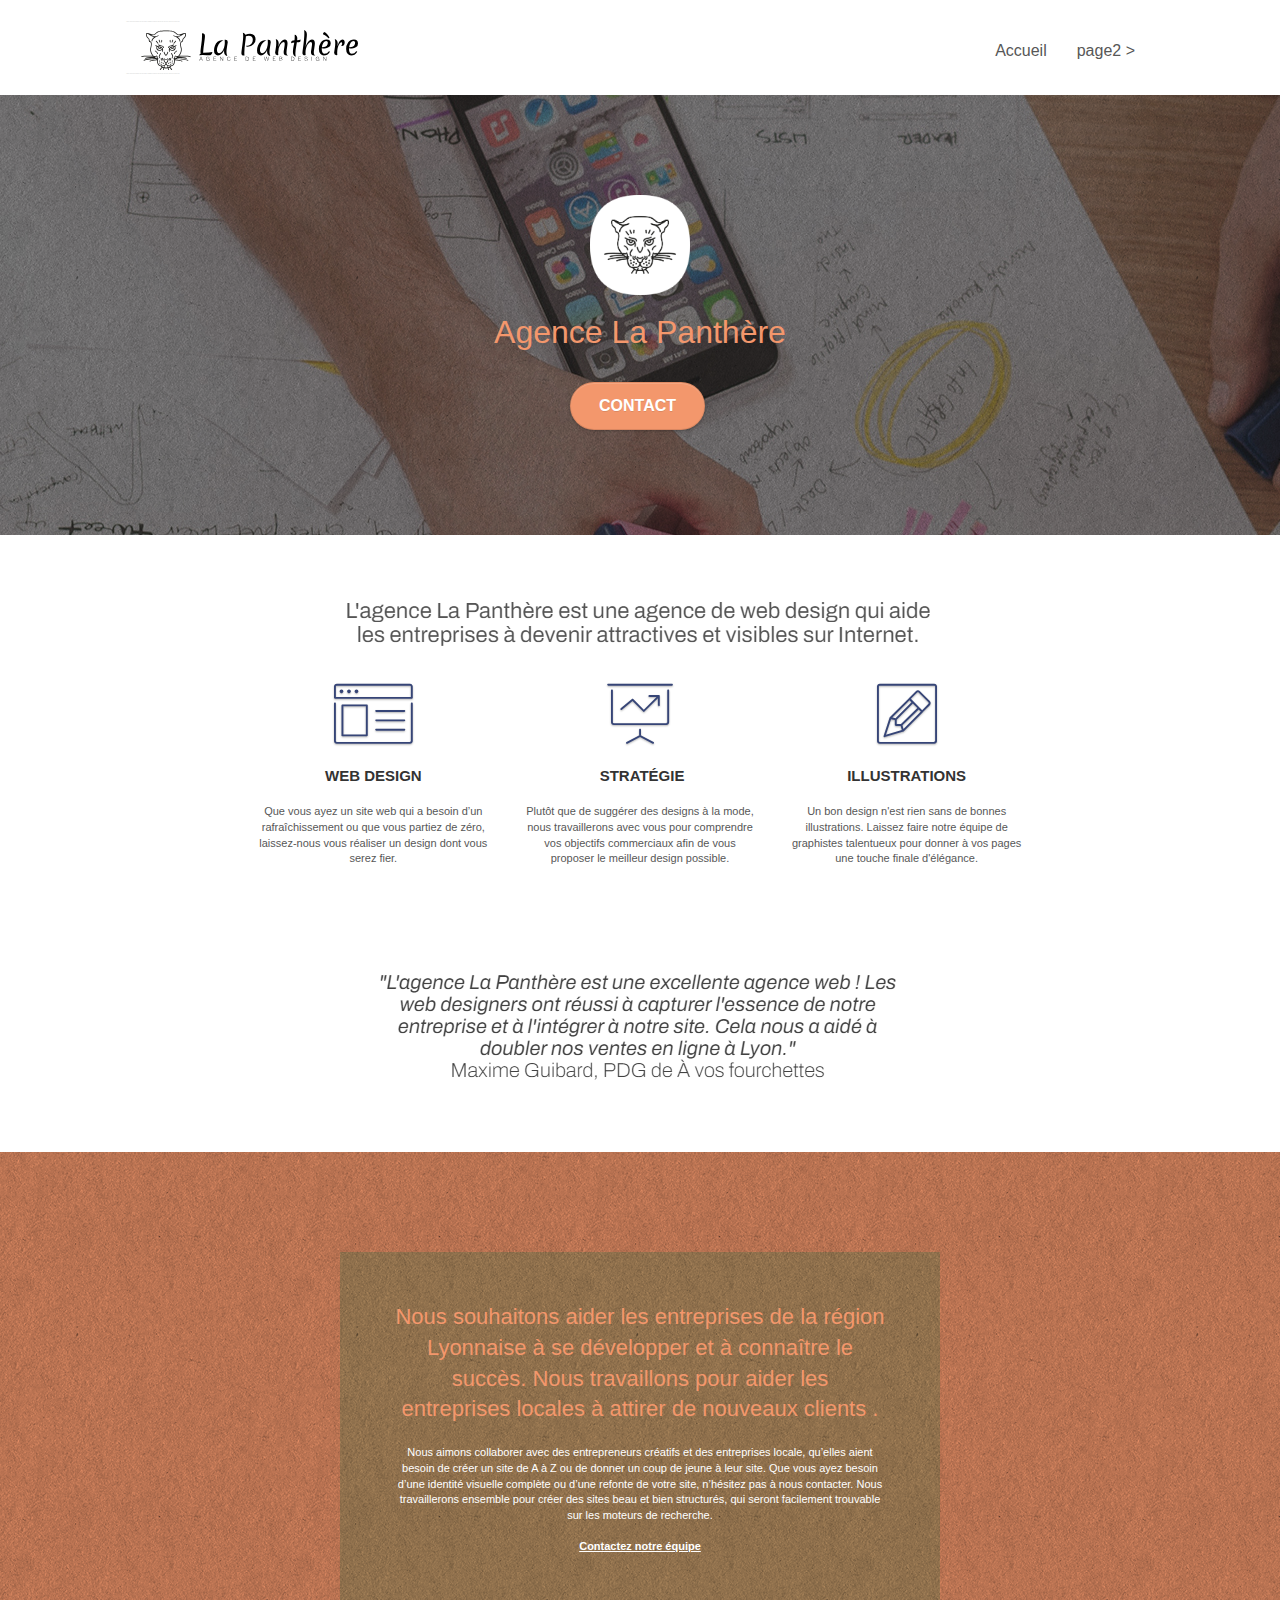
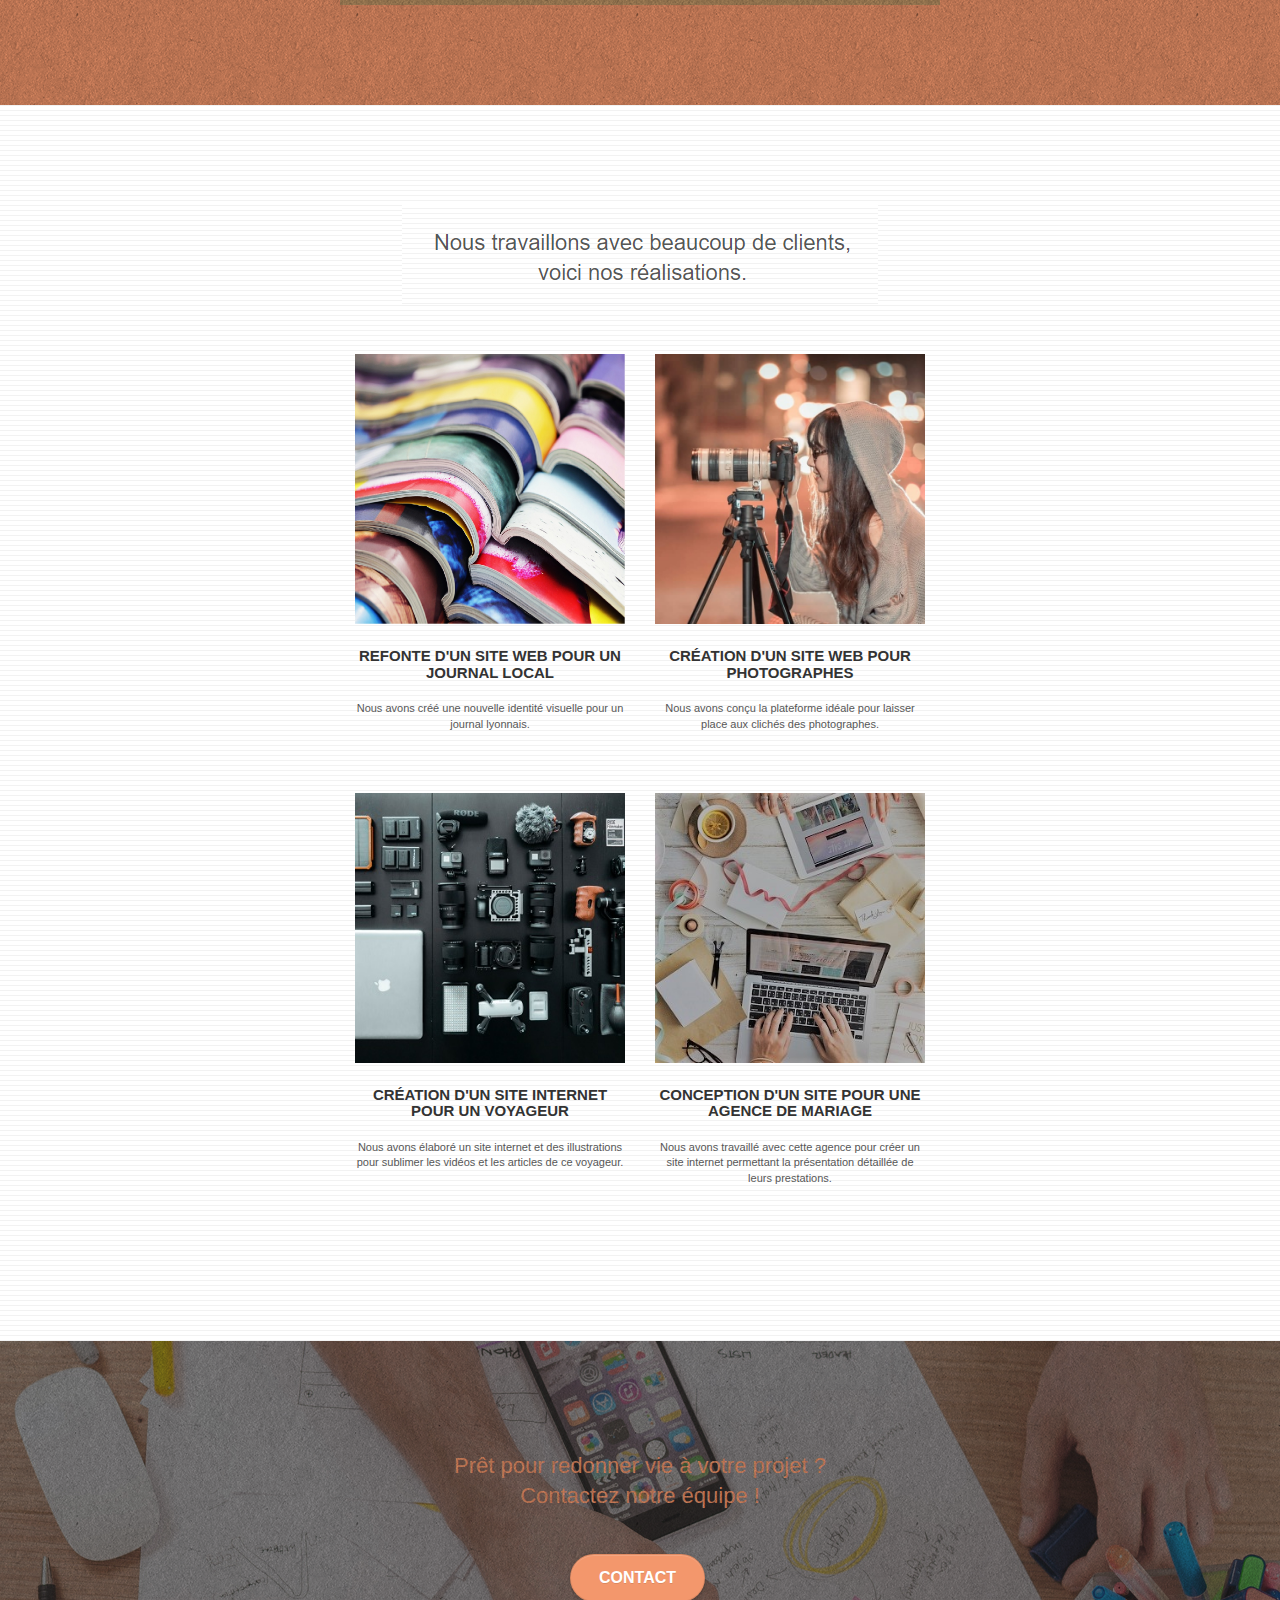
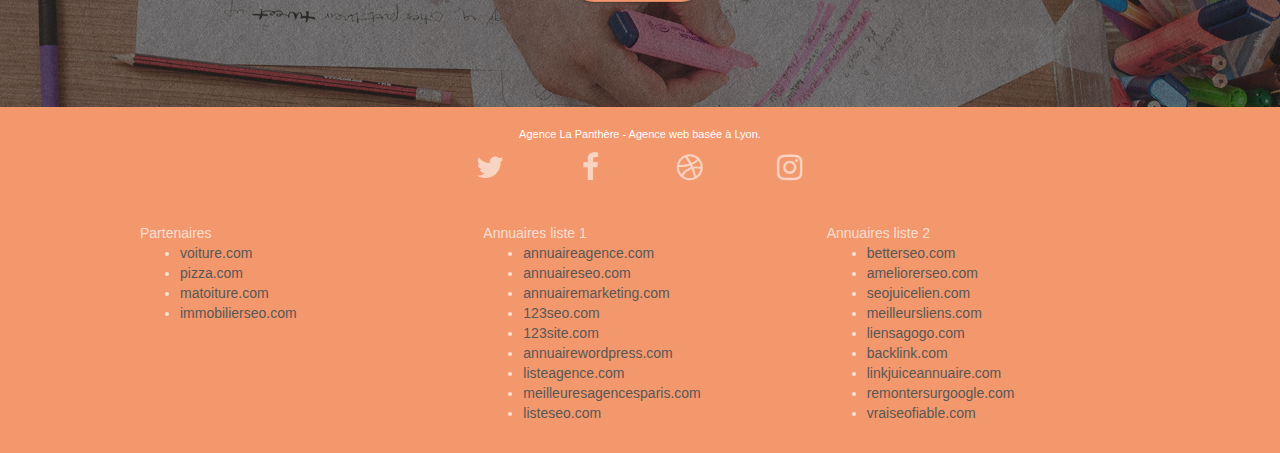
==== index.html @ 9e0aae45 "first commit" ====
<!doctype html>
<html lang="Default">
<head>
    <meta charset="utf-8">
    <meta name="keywords" content="seo, google, site web, site internet, agence design paris, agence design, agence design,agence design,agence design,agence design,agence design,agence design,agence design,agence design">
    <meta name="description" content="">
    <meta name="viewport" content="width=device-width, initial-scale=1.0, viewport-fit=cover">
    <link rel="shortcut icon" type="image/png" href="favicon.jpg">
    
	<link rel="stylesheet" type="text/css" href="./css/bootstrap.css">
	<link rel="stylesheet" type="text/css" href="style.css">
	<link rel="stylesheet" type="text/css" href="./css/font-awesome.css">
	<link rel="stylesheet" type="text/css" href="./css/et-line.css">
	
    
	<script src="./js/jquery-2.1.0.js"></script>
	<script src="./js/bootstrap.js"></script>
	<script src="./js/blocs.js"></script>
	<script src="./js/jquery.touchSwipe.js" defer></script>
	<script src="./js/gmaps.js"></script>

    <title>.</title>

    
<!-- Analytics -->
 
<!-- Analytics END -->
    
</head>
<body>
<!-- Principal conteneur -->
<div class="page-container">
    
<!-- bloc-0 -->
<div class="bloc bgc-white l-bloc " id="bloc-0">
	<div class="container bloc-sm">

		<nav class="navbar row">
			<div class="navbar-header">
				<div class="keywords" style="color:#cccccc;font-size:1px;">Agence web à paris, stratégie web, web design, illustrations, design de site web, site web, web, internet, site internet, site</div>
				<a class="navbar-brand" href="index.html"><img src="img/agence-la-panthere-monochrome.svg" alt="paris web design logo agence web meilleure agence" height="40" /></a>
				<div class="keywords" style="color:#cccccc;font-size:1px;">Agence web à paris, stratégie web, web design, illustrations, design de site web, site web, web, internet, site internet, site</div>
				<button id="nav-toggle" type="button" class="ui-navbar-toggle navbar-toggle" data-toggle="collapse" data-target=".navbar-1">
					<span class="sr-only">Toggle navigation</span><span class="icon-bar"></span><span class="icon-bar"></span><span class="icon-bar"></span>
				</button>
			</div>
			<div class="collapse navbar-collapse navbar-1 special-dropdown-nav">
				<ul class="site-navigation nav navbar-nav">
					<li>
						<a href="index.html">Accueil</a>
					</li>
					<li>
					</li>
					<li>
						<a href="page2.html">page2 &gt;</a>
					</li>
				</ul>
			</div>
		</nav>
	</div>
</div>
<!-- bloc-0 END -->

<!-- bloc-1-presentation -->
<div class="bloc bgc-dark-slate-blue bg-banniere d-bloc bg-t-edge bloc-bg-texture texture-paper b-parallax" id="bloc-1-hero">
	<div class="container bloc-lg">
		<div class="row tight-width-whitespace">
			<div class="col-sm-12">
				<img src="img/logo.png" class="center-block image-resize-mode" width="100" alt="Agence La Panthère, agence web paris, création logo paris" />
				<h1 class="text-center hero-bloc-text tc-white ">
					Agence La Panthère
				</h1>
				<div class="text-center">
					<a href="page2.html" class="btn btn-lg btn-clean btn-rd cta-hero btn-atomic-tangerine" id="cta-hero">Contact</a>
				</div>
			</div>
		</div>
	</div>
</div>
<!-- bloc-1-presentation END -->

<!-- bloc-2-services -->
<div class="bloc bgc-white l-bloc" id="bloc-2-services">
	<div class="container bloc-md">
		<div class="row">
			<div class="col-sm-12 text-center">
				<img alt="agence web, agence web paris, web design paris, stratégie web" src="img/title.png" />
			</div>
		</div>
		<div class="row voffset-lg med-width-whitespace">
			<div class="col-sm-4">
				<div class="text-center">
					<span class="et-icon-browser sm-shadow icon-dark-slate-blue icons icon-lg"></span>
				</div>
				<h3 class="mg-md text-center">
					Web design
				</h3>
				<p class="text-center ">
					Que vous ayez un site web qui a besoin d&rsquo;un rafraîchissement ou que vous partiez de zéro, laissez-nous vous réaliser un design dont vous serez fier.
				</p>
			</div>
			<div class="col-sm-4">
				<div class="text-center">
					<span class="et-icon-presentation sm-shadow icon-dark-slate-blue icons icon-lg"></span>
				</div>
				<h3 class="mg-md text-center">
					&nbsp;Stratégie
				</h3>
				<p class="text-center ">
					Plutôt que de suggérer des designs à la mode, nous travaillerons avec vous pour comprendre vos objectifs commerciaux afin de vous proposer le meilleur design possible.<br>
				</p>
			</div>
			<div class="col-sm-4">
				<div class="text-center">
					<span class="et-icon-edit sm-shadow icon-dark-slate-blue icons icon-lg"></span>
				</div>
				<h3 class="mg-md text-center">
					Illustrations
				</h3>
				<p class="text-center ">
					Un bon design n'est rien sans de bonnes illustrations. Laissez faire notre équipe de graphistes talentueux pour donner à vos pages une touche finale d'élégance.
				</p>
			</div>
		</div>
		<div class="row voffset-lg voffset">
			<div class="col-xs-12 col-md-8 col-md-offset-2 text-center">
				<img alt="agence web, agence web paris, web design paris, stratégie web" src="img/citation.png" />

			</div>
		</div>
	</div>
</div>
<!-- bloc-2-services END -->

<!-- bloc-3-what-i-do -->
<div class="bloc tc-white bgc-atomic-tangerine bg-presentation d-bloc bloc-bg-texture texture-paper b-parallax" id="bloc-3-what-i-do">
	<div class="container bloc-lg">
		<div class="row tight-width-whitespace black-background">
			<div class="col-sm-12">
				<h2 class="mg-md text-center tc-white">
					Nous souhaitons aider les entreprises de la région Lyonnaise à se développer et à connaître le succès. Nous travaillons pour aider les entreprises locales à attirer de nouveaux clients .<br>
				</h2>
				<p class="text-center white">
					Nous aimons collaborer avec des entrepreneurs créatifs et des entreprises locale, qu’elles aient besoin de créer un site de A à Z ou de donner un coup de jeune à leur site. Que vous ayez besoin d’une identité visuelle complète ou d’une refonte de votre site, n’hésitez pas à nous contacter. Nous travaillerons ensemble pour créer des sites beau et bien structurés, qui seront facilement trouvable sur les moteurs de recherche. <br><br><a class="ltc-white bold-link" href="page2.html">Contactez notre équipe</a><br>
				</p>
			</div>
		</div>
	</div>
</div>
<!-- bloc-3-what-i-do END -->

<!-- bloc-4-portfolio -->
<div class="bloc bgc-white bg-lines-h2-bg bg-repeat l-bloc" id="bloc-4-portfolio">
	<div class="container bloc-lg">
		<div class="row">
			<div class="col-sm-12 text-center">
				<img alt="agence web, agence web paris, web design paris, stratégie web" src="img/title2.png" />
			</div>
		</div>
		<div class="row tight-width-whitespace portfolio-row">
			<div class="col-sm-6">
				<a href="#" data-lightbox="img/1.jpg" data-gallery-id="gallery-1" data-caption="Refonte d'un site web pour un journal local" data-frame="snapshot-lb"><img src="img/1.jpg" alt="paris web design logo agence web meilleure agence et refonte site web journal" class="img-responsive portfolio-thumb" /></a>
				<h3 class="mg-md text-center">
					Refonte d'un site web pour un journal local
				</h3>
				<p class="text-center">
					Nous avons créé une nouvelle identité visuelle pour un journal lyonnais.
				</p>
			</div>
			<div class="col-sm-6">
				<a href="#" data-lightbox="img/2.jpg" data-gallery-id="gallery-1" data-caption="Création d'un site web pour photographes" data-frame="snapshot-lb"><img src="img/2.jpg" class="img-responsive portfolio-thumb" alt="paris web design logo agence web meilleure agence, Création d'un site web pour photographes" /></a>
				<h3 class="mg-md text-center">
					Création d'un site web pour photographes
				</h3>
				<p class="text-center">
					Nous avons conçu la plateforme idéale pour laisser place aux clichés des photographes.
				</p>
			</div>
		</div>
		<div class="row tight-width-whitespace portfolio-row">
			<div class="col-sm-6">
				<a href="#" data-lightbox="img/3.bmp" data-gallery-id="gallery-1" data-caption="Création d'un site internet pour un voyageur" data-frame="snapshot-lb"><img src="img/3.bmp" class="img-responsive portfolio-thumb" alt="paris web design logo agence web meilleure agence, Création d'un site web pour voyageur"/></a>
				<h3 class="mg-md text-center">
					Création d'un site internet pour un voyageur
				</h3>
				<p class="text-center">
					Nous avons élaboré un site internet et des illustrations pour sublimer les vidéos et les articles de ce voyageur.
				</p>
			</div>
			<div class="col-sm-6">
				<a href="#" data-lightbox="img/4.bmp" data-gallery-id="gallery-1" data-caption="Conception d'un site pour une agence de mariage" data-frame="snapshot-lb"><img src="img/4.bmp" class="img-responsive portfolio-thumb" alt="paris web design logo agence web meilleure agence, Création d'un site web pour agence de mariage" /></a>
				<h3 class="mg-md text-center">
					Conception d'un site pour une agence de mariage
				</h3>
				<p class="text-center">
					Nous avons travaillé avec cette agence pour créer un site internet permettant la présentation détaillée de leurs prestations.
				</p>
			</div>
		</div>
	</div>
</div>
<!-- bloc-4-portfolio END -->

<!-- bloc-5-cta -->
<div class="bloc bgc-dark-slate-blue bg-banniere d-bloc bloc-bg-texture texture-paper" id="bloc-5-cta">
	<div class="container bloc-lg">
		<div class="row">
			<h2 class="mg-md text-center tc-white">
				Prêt pour redonner vie à votre projet ?<br>Contactez notre équipe !
			</h2>
			<div class="col-sm-12 text-center">
				<a href="page2.html" class="btn btn-atomic-tangerine btn-clean btn-rd btn-lg cta-hero">Contact</a>
			</div>
		</div>
	</div>
</div>
<!-- bloc-5-cta END -->

<!-- Footer - bloc-8 -->
<div class="bloc bgc-atomic-tangerine d-bloc" id="bloc-8">
	<div class="container bloc-sm">
		<div class="row">
			<div class="col-sm-12">
				<p class="text-center white">
					Agence La Panthère - Agence web basée à Lyon.<br>
				</p>
				<div class="row row-no-gutters social">
					<div class="col-sm-3">
						<div class="text-center">
							<a class="social" href="index.html"><span class="fa fa-twitter icon-md"></span></a>
						</div>
					</div>
					<div class="col-sm-3">
						<div class="text-center">
							<a class="social" href="index.html"><span class="fa fa-facebook icon-md"></span></a>
						</div>
					</div>
					<div class="col-sm-3">
						<div class="text-center">
							<a class="social" href="index.html"><span class="fa fa-dribbble icon-md"></span></a>
						</div>
					</div>
					<div class="col-sm-3">
						<div class="text-center">
							<a class="social" href="index.html"><span class="fa fa-instagram icon-md"></span></a>
						</div>
					</div>
					<div class="keywords" style="color:#F3976C;">Agence web à paris, stratégie web, web design, illustrations, design de site web, site web, web, internet, site internet, site</div>
				</div>
				<div class="row">
					<div class="col-sm-4">
						Partenaires
							<ul>
								<li><a href="voiture.com">voiture.com</a></li>
								<li><a href="pizza.com">pizza.com</a></li>
								<li><a href="matoiture.com">matoiture.com</a></li>
								<li><a href="immobilierseo.com">immobilierseo.com</a></li>
							</ul>		
					</div>
					<div class="col-sm-4">
						Annuaires liste 1
						<ul>
							<li><a href="annuaireagence.com">annuaireagence.com</a></li>
							<li><a href="annuaireseo.com">annuaireseo.com</a></li>
							<li><a href="annuairemarketing.com">annuairemarketing.com</a></li>
							<li><a href="123seoture.com">123seo.com</a></li>
							<li><a href="123site.com">123site.com</a></li>
							<li><a href="annuairewordpress.com">annuairewordpress.com</a></li>
							<li><a href="listeagence.com">listeagence.com</a></li>
							<li><a href="meilleuresagencesparis.com">meilleuresagencesparis.com</a></li>
							<li><a href="listeseo.com">listeseo.com</a></li>
						</ul>
					</div>
					<div class="col-sm-4">
						Annuaires liste 2
						<ul>
							<li><a href="betterseo.com">betterseo.com</a></li>
							<li><a href="ameliorerseo.com">ameliorerseo.com</a></li>
							<li><a href="seojuicelien.com">seojuicelien.com</a></li>
							<li><a href="meilleursliens.com">meilleursliens.com</a></li>
							<li><a href="liensagogo.com">liensagogo.com</a></li>
							<li><a href="backlink.com">backlink.com</a></li>
							<li><a href="linkjuiceannuaire.com">linkjuiceannuaire.com</a></li>
							<li><a href="remontersurgoogle.com">remontersurgoogle.com</a></li>
							<li><a href="vraiseofiable.com">vraiseofiable.com</a></li>
						</ul>
					</div>
				</div>
			</div>
		</div>
	</div>
</div>
<!-- Footer - bloc-8 END -->

</div>
<!-- Principal conteneur END -->
    

</body>
</html>
---- style.css ----
body {
    margin: 0;
    padding: 0;
    background: #FFF;
    overflow-x: hidden;
    -webkit-font-smoothing: antialiased;
    -moz-osx-font-smoothing: grayscale;
}

a,
button {
    transition: all .3s ease-in-out;
    outline: none!important;
}

a:hover {
    text-decoration: none;
    cursor: pointer;
}

#page-loading-blocs-notifaction {
    position: fixed;
    top: 0;
    bottom: 0;
    width: 100%;
    z-index: 100000;
    background: #FFFFFF url("img/pageload-spinner.gif") no-repeat center center;
}

.bloc {
    width: 100%;
    clear: both;
    background: 50% 50% no-repeat;
    padding: 0 50px;
    -webkit-background-size: cover;
    -moz-background-size: cover;
    -o-background-size: cover;
    background-size: cover;
    position: relative;
}

.bloc .container {
    padding-left: 0;
    padding-right: 0;
}

.bloc-lg {
    padding: 100px 50px;
}

.bloc-md {
    padding: 50px;
}

.bloc-sm {
    padding: 20px 50px;
}

.bg-center,
.bg-l-edge,
.bg-r-edge,
.bg-t-edge,
.bg-b-edge,
.bg-tl-edge,
.bg-bl-edge,
.bg-tr-edge,
.bg-br-edge,
.bg-repeat {
    -webkit-background-size: auto!important;
    -moz-background-size: auto!important;
    -o-background-size: auto!important;
    background-size: auto!important;
}

.bg-repeat {
    background: repeat;
}

.bg-t-edge {
    background: top no-repeat;
}

.bloc-bg-texture::before {
    content: "";
    background-size: 2px 2px;
    position: absolute;
    top: 0;
    bottom: 0;
    left: 0;
    right: 0;
}

.texture-paper::before {
    background: url("img/texture-paper.png");
    background-size: 280px 280px;
}

.b-parallax {
    background-attachment: fixed;
}

.d-bloc {
    color: rgba(255, 255, 255, .7);
}

.d-bloc button:hover {
    color: rgba(255, 255, 255, .9);
}

.d-bloc .icon-round,
.d-bloc .icon-square,
.d-bloc .icon-rounded,
.d-bloc .icon-semi-rounded-a,
.d-bloc .icon-semi-rounded-b {
    border-color: rgba(255, 255, 255, .9);
}

.d-bloc .divider-h span {
    border-color: rgba(255, 255, 255, .2);
}

.d-bloc .a-btn,
.d-bloc .navbar a,
.d-bloc .navbar-brand,
.d-bloc a .icon-sm,
.d-bloc a .icon-md,
.d-bloc a .icon-lg,
.d-bloc a .icon-xl,
.d-bloc h1 a,
.d-bloc h2 a,
.d-bloc h3 a,
.d-bloc h4 a,
.d-bloc h5 a,
.d-bloc h6 a,
.d-bloc p a {
    color: rgba(255, 255, 255, .6);
}

.d-bloc .a-btn:hover,
.d-bloc .navbar a:hover,
.d-bloc .navbar-brand:hover,
.d-bloc a:hover .icon-sm,
.d-bloc a:hover .icon-md,
.d-bloc a:hover .icon-lg,
.d-bloc a:hover .icon-xl,
.d-bloc h1 a:hover,
.d-bloc h2 a:hover,
.d-bloc h3 a:hover,
.d-bloc h4 a:hover,
.d-bloc h5 a:hover,
.d-bloc h6 a:hover,
.d-bloc p a:hover {
    color: rgba(255, 255, 255, 1);
}

.d-bloc .navbar-toggle .icon-bar {
    background: rgba(255, 255, 255, 1);
}

.d-bloc .btn-wire,
.d-bloc .btn-wire:hover {
    color: rgba(255, 255, 255, 1);
    border-color: rgba(255, 255, 255, 1);
}

.d-bloc .panel {
    color: rgba(0, 0, 0, .5);
}

.d-bloc .panel button:hover {
    color: rgba(0, 0, 0, .7);
}

.d-bloc .panel icon {
    border-color: rgba(0, 0, 0, .7);
}

.d-bloc .panel .divider-h span {
    border-color: rgba(0, 0, 0, .1);
}

.d-bloc .panel .a-btn {
    color: rgba(0, 0, 0, .6);
}

.d-bloc .panel .a-btn:hover {
    color: rgba(0, 0, 0, 1);
}

.d-bloc .panel .btn-wire,
.d-bloc .panel .btn-wire:hover {
    color: rgba(0, 0, 0, .7);
    border-color: rgba(0, 0, 0, .3);
}

.d-bloc .panel,
.l-bloc {
    color: rgba(0, 0, 0, .5);
}

.d-bloc .panel button:hover,
.l-bloc button:hover {
    color: rgba(0, 0, 0, .7);
}

.l-bloc .icon-round,
.l-bloc .icon-square,
.l-bloc .icon-rounded,
.l-bloc .icon-semi-rounded-a,
.l-bloc .icon-semi-rounded-b {
    border-color: rgba(0, 0, 0, .7);
}

.d-bloc .panel .divider-h span,
.l-bloc .divider-h span {
    border-color: rgba(0, 0, 0, .1);
}

.d-bloc .panel .a-btn,
.l-bloc .a-btn,
.l-bloc .navbar a,
.l-bloc .navbar-brand,
.l-bloc a .icon-sm,
.l-bloc a .icon-md,
.l-bloc a .icon-lg,
.l-bloc a .icon-xl,
.l-bloc h1 a,
.l-bloc h2 a,
.l-bloc h3 a,
.l-bloc h4 a,
.l-bloc h5 a,
.l-bloc h6 a,
.l-bloc p a {
    color: rgba(0, 0, 0, .6);
}

.d-bloc .panel .a-btn:hover,
.l-bloc .a-btn:hover,
.l-bloc .navbar a:hover,
.l-bloc .navbar-brand:hover,
.l-bloc a:hover .icon-sm,
.l-bloc a:hover .icon-md,
.l-bloc a:hover .icon-lg,
.l-bloc a:hover .icon-xl,
.l-bloc h1 a:hover,
.l-bloc h2 a:hover,
.l-bloc h3 a:hover,
.l-bloc h4 a:hover,
.l-bloc h5 a:hover,
.l-bloc h6 a:hover,
.l-bloc p a:hover {
    color: rgba(0, 0, 0, 1);
}

.l-bloc .navbar-toggle .icon-bar {
    color: rgba(0, 0, 0, .6);
}

.d-bloc .panel .btn-wire,
.d-bloc .panel .btn-wire:hover,
.l-bloc .btn-wire,
.l-bloc .btn-wire:hover {
    color: rgba(0, 0, 0, .7);
    border-color: rgba(0, 0, 0, .3);
}

.voffset {
    margin-top: 30px;
}

.voffset-lg {
    margin-top: 80px;
}

.row-no-gutters {
    margin-right: 0;
    margin-left: 0;
}

.row.row-no-gutters > [class^="col-"],
.row.row-no-gutters > [class*=" col-"] {
    padding-right: 0;
    padding-left: 0;
}

#bloc-1-hero h1 {
    font-size: 32px;
}

.navbar {
    margin-bottom: 0;
    z-index: 1;
}

.navbar-brand {
    height: auto;
    padding: 3px 15px;
    font-size: 25px;
    font-weight: normal;
    font-weight: 600;
    line-height: 44px;
}

.navbar-brand img {
    max-height: 200px;
    margin: 0 5px 0 0;
    display: inline;
}

.navbar-brand img[src$=svg] {
    min-width: 100px;
}

.nav-center .navbar-brand img {
    margin: 0;
}

.navbar .nav {
    padding-top: 2px;
    margin-right: -16px;
    float: right;
    z-index: 1;
}

.nav > li {
    float: left;
    margin-top: 4px;
    font-size: 16px;
}

.navbar-nav .open .dropdown-menu > li > a {
    text-align: inherit;
}

.nav > li a:hover,
.nav > li a:focus {
    background: transparent;
}

.navbar-toggle {
    margin: 10px 10px 0 0;
    border: 0px;
}

.navbar-toggle:hover {
    background: transparent!important;
}

.navbar-toggle .icon-bar {
    background-color: rgba(0, 0, 0, .5);
    width: 26px;
}

.nav-invert .navbar .nav {
    float: left;
}

.nav-invert .navbar-header,
.nav-invert .navbar-brand {
    float: right;
    position: relative;
    z-index: 2;
}

@media (min-width: 768px) {
    .site-navigation {
        position: absolute;
        top: 50%;
        right: 20px;
        transform: translate(0, -50%);
        -webkit-transform: translateY(-50%);
    }
    .nav > li .dropdown-menu a,
    .nav > li .dropdown-menu a:hover {
        color: #484848;
    }
    .nav-invert .site-navigation {
        left: 0;
        right: 0;
    }
    .nav-center {
        text-align: center;
    }
    .nav-center .navbar-header {
        width: 100%;
    }
    .nav-center .navbar-header,
    .nav-center .navbar-brand,
    .nav-center .nav > li {
        float: none;
        display: inline-block;
    }
    .nav-center .site-navigation {
        position: relative;
        width: 100%;
        right: 0;
        margin-right: 0px;
        margin-top: 20px;
    }
    .nav-center.mini-nav .navbar-toggle {
        float: none;
        margin: 10px auto 0;
    }
}

.nav > li > .dropdown a {
    background: none!important;
    display: block;
    padding: 14px 15px;
}

nav .caret {
    margin: 0 5px;
}

.dropdown-menu .dropdown-menu {
    top: -8px;
    left: 100%;
}

.dropdown-menu .dropmenu-flow-right {
    top: 100%;
    left: 0;
    margin-left: -1px;
    border-top-left-radius: 0;
    border-top-right-radius: 0;
}

.dropdown-menu .dropdown span {
    border: 4px solid black;
    border-top-color: transparent;
    border-right-color: transparent;
    border-bottom-color: transparent;
    margin: 6px -5px 0 0!important;
    float: right;
}

.mg-md {
    margin-top: 10px;
    margin-bottom: 20px;
}

.mg-lg {
    margin-top: 10px;
    margin-bottom: 40px;
}

.btn {
    margin: 0 5px 5px 0;
}

.btn.pull-right {
    margin: 0 0 5px 5px;
}

.btn-d,
.btn-d:hover,
.btn-d:focus {
    color: #FFF;
    background: rgba(0, 0, 0, .3);
}

button {
    outline: none!important;
}

.btn-rd {
    border-radius: 40px;
}

.btn-clean {
    border: 1px solid rgba(0, 0, 0, .08);
    border-bottom-color: rgba(0, 0, 0, .1);
    text-shadow: 0 1px 0 rgba(0, 0, 1, .1);
    box-shadow: 0 1px 3px rgba(0, 0, 1, .25), inset 0 1px 0 0 rgba(255, 255, 255, .15);
}

.icon-md {
    font-size: 30px!important;
}

.icon-lg {
    font-size: 60px!important;
}

.sm-shadow {
    text-shadow: 0 1px 2px rgba(0, 0, 0, .3);
}

.panel-sq,
.panel-sq .panel-heading,
.panel-sq .panel-footer {
    border-radius: 0;
}

.panel-rd {
    border-radius: 30px;
}

.panel-rd .panel-heading {
    border-radius: 29px 29px 0 0;
}

.panel-rd .panel-footer {
    border-radius: 0 0 29px 29px;
}

.form-control {
    border-color: rgba(0, 0, 0, .1);
    box-shadow: none;
}

.scrollToTop {
    width: 40px;
    height: 40px;
    position: fixed;
    bottom: 20px;
    right: 20px;
    opacity: 0;
    z-index: 500;
    transition: all .3s ease-in-out;
}

.scrollToTop span {
    margin-top: 6px;
}

.showScrollTop {
    font-size: 14px;
    opacity: 1;
}

a[data-lightbox] {
    position: relative;
    display: block;
    text-align: center;
}

a[data-lightbox]:hover::before {
    content: "+";
    font-family: "HelveticaNeue-Light", "Helvetica Neue Light", "Helvetica Neue", Helvetica, Arial;
    font-size: 32px;
    width: 50px;
    height: 50px;
    margin-left: -25px;
    border-radius: 50%;
    background: rgba(0, 0, 0, .6);
    color: #FFF;
    font-weight: 100;
    z-index: 1;
    position: absolute;
    top: 50%;
    transform: translateY(-50%);
    -webkit-transform: translateY(-50%);
}

a[data-lightbox]:hover img {
    opacity: 0.6;
    -webkit-animation-fill-mode: none;
    animation-fill-mode: none;
}

#lightbox-modal {
    display: flex;
    align-items: center;
}

#lightbox-modal .modal-dialog {
    width: 90%;
    max-width: 900px;
    margin: 0 auto 0;
}

#lightbox-modal .modal-dialog img {
    max-height: 90vh;
    margin: 0 auto;
}

.lightbox-caption {
    padding: 20px;
    color: #FFF;
    background: rgba(0, 0, 0, .5);
    position: absolute;
    left: 15px;
    right: 15px;
    bottom: 5px;
}

.close-lightbox {
    color: #FFF;
    font-size: 30px;
    position: absolute;
    top: 20px;
    right: 20px;
    z-index: 20;
    background: rgba(0, 0, 0, .5);
    border: none;
    line-height: 30px;
    padding: 0 9px 5px;
    opacity: 0.3;
}

.close-lightbox:hover,
.next-lightbox:hover,
.prev-lightbox:hover {
    opacity: 1.0;
    color: #FFF;
}

.next-lightbox,
.prev-lightbox {
    font-size: 20px;
    color: rgba(255, 255, 255, .9);
    background: rgba(0, 0, 0, .5);
    transition: all .2s ease-in-out;
    position: absolute;
    top: 45%;
    z-index: 1;
    opacity: 0.4;
}

.next-lightbox {
    padding: 6px 8px 1px 13px;
    right: 25px;
}

.prev-lightbox {
    padding: 6px 13px 1px 10px;
    left: 25px;
}

.snapshot-lb .modal-body {
    padding-bottom: 45px;
}

.snapshot-lb .lightbox-caption {
    padding: 0;
    color: rgba(0, 0, 0, .5);
    background: none;
}

h1,
h2,
h3,
h4,
h5,
h6,
p,
label,
.btn,
a {
    font-family: "helvetica";
    font-weight: 400;
    color: #575757!important;
}

.container {
    max-width: 1000px;
}

.hero-bloc-text {
    font-size: 38px;
}

.hero-bloc-text-sub {
    font-size: 36px;
}

.statement-bloc-text {
    line-height: 26px;
    font-style: italic;
    font-size: 20px;
    text-align: center;
    font-weight: lighter;
    max-width: 520px;
    margin: auto auto auto auto;
}

p {
    font-size: 11px;
}

.tight-width-whitespace {
    max-width: 600px;
    margin: auto auto auto auto;
}

.h1 {
    font-size: 20px;
    font-family: "Open Sans";
}

.cta-hero {
    margin-top: 22px;
    color: #FFFFFF!important;
    text-transform: uppercase;
    padding: 12px 28px 12px 28px;
    font-size: 16px;
    font-weight: 700;
}

.social {
    max-width: 400px;
    margin: auto auto auto auto;
}

h2 {
    font-size: 22px;
    line-height: 1.4em;
}

h3 {
    font-size: 15px;
    text-transform: uppercase;
    font-weight: 700;
    color: #333333!important;
}

.med-width-whitespace {
    max-width: 800px;
    margin: auto auto auto auto;
    box-shadow: 0px 0px 0px #000000;
}

h1 {
    color: #333333!important;
}

h4 {
    color: #333333!important;
}

.icons {
    margin-bottom: 14px;
    margin-top: 24px;
}

.white {
    color: #FFFFFF!important;
}

.portfolio-thumb {
    margin-bottom: 24px;
}

.portfolio-row {
    margin-bottom: 44px;
    margin-top: 50px;
}

.avatar {
    box-shadow: 0px 4px 9px rgba(0, 0, 0, 0.3);
}

.black-background {
    background-color: rgba(165, 147, 99, 0.7);
    padding: 40px 40px 40px 40px;
}

.bold-link {
    font-weight: 900;
    text-decoration: underline!important;
}

.bgc-white {
    background-color: #FFFFFF;
}

.bgc-dark-slate-blue {
    background-color: #364577;
}

.bgc-atomic-tangerine {
    background-color: #F3976C;
}

.tc-white {
    color: #F3976C!important;
}

.btn-atomic-tangerine {
    background: #F3976C;
    color: #FFFFFF!important;
}

.btn-atomic-tangerine:hover {
    background: #c27956!important;
    color: #FFFFFF!important;
}

.ltc-white {
    color: #FFFFFF!important;
}

.ltc-white:hover {
    color: #cccccc!important;
}

.ltc-atomic-tangerine {
    color: #F3976C!important;
}

.ltc-atomic-tangerine:hover {
    color: #c27956!important;
}

.icon-dark-slate-blue {
    color: #364577!important;
    border-color: #364577!important;
}

.bg-dots-bg {
    background-image: url("img/dots-bg.png");
}

.bg-lines-h2-bg {
    background-image: url("img/lines-h2-bg.png");
}

.bg-banniere {
    background-image: url("img/agence-la-panthere.jpg");
}

.bg-presentation {
    background-image: url("img/image-de-presentation.bmp");
}

@media (max-width: 1024px) {
    .bloc {
        padding-left: 20px;
        padding-right: 20px;
    }
    .bloc.full-width-bloc,
    .bloc-tile-2.full-width-bloc .container,
    .bloc-tile-3.full-width-bloc .container,
    .bloc-tile-4.full-width-bloc .container {
        padding-left: 0;
        padding-right: 0;
    }
}

@media (max-width: 992px) and (min-width: 768px) {
    .navbar .nav {
        max-width: 80%
    }
    .nav-center.navbar .nav {
        max-width: 100%
    }
}

@media only screen and (min-device-width: 768px) and (max-device-width: 1024px) and (orientation: landscape) {
    .b-parallax {
        background-attachment: scroll;
    }
}

@media only screen and (min-device-width: 1024px) and (max-device-width: 1366px) and (-webkit-min-device-pixel-ratio: 1.5) {
    .b-parallax {
        background-attachment: scroll;
    }
}

@media (max-width: 991px) {
    .container {
        width: 100%;
    }
    .b-parallax {
        background-attachment: scroll;
    }
    .page-container,
    #hero-bloc {
        overflow-x: hidden;
        position: relative;
    }
    .bloc {
        padding-left: constant(safe-area-inset-left);
        padding-right: constant(safe-area-inset-right);
    }
    .bloc-group,
    .bloc-group .bloc {
        display: block;
        width: 100%;
    }
    .bloc-fill-screen .fill-bloc-top-edge,
    .bloc-fill-screen .fill-bloc-bottom-edge {
        padding: 0 20px;
        padding-left: constant(safe-area-inset-left);
        padding-right: constant(safe-area-inset-right);
    }
}

@media (max-width: 767px) {
    .page-container {
        overflow-x: hidden;
        position: relative;
    }
    h1,
    h2,
    h3,
    h4,
    h5,
    h6,
    p,
    #disqus_thread {
        padding-left: 10px!important;
        padding-right: 10px!important;
    }
    .b-parallax {
        background-attachment: scroll;
    }
    .navbar .nav {
        padding-top: 0;
        border-top: 1px solid rgba(0, 0, 0, .2);
        float: none!important;
    }
    .navbar.row {
        margin-left: 0;
        margin-right: 0;
    }
    .site-navigation {
        position: inherit;
        transform: none;
        -webkit-transform: none;
        -ms-transform: none;
    }
    .nav > li {
        margin-top: 0;
        border-bottom: 1px solid rgba(0, 0, 0, .1);
        background: rgba(0, 0, 0, .05);
        text-align: left;
        padding-left: 15px;
        width: 100%;
    }
    .nav > li:hover {
        background: rgba(0, 0, 0, .08);
    }
    .dropdown .dropdown a .caret {
        float: none;
        margin: 5px 0 0 10px!important;
        border: 4px solid black;
        border-bottom-color: transparent;
        border-right-color: transparent;
        border-left-color: transparent;
    }
    #hero-bloc .navbar .nav {
        background: rgba(0, 0, 0, .8);
    }
    #hero-bloc .navbar .nav a {
        color: rgba(255, 255, 255, .6);
    }
    .hero {
        padding: 50px 0;
    }
    .hero-nav {
        left: -1px;
        right: -1px;
    }
    .navbar-collapse {
        padding: 0;
        overflow-x: hidden;
        -webkit-box-shadow: none;
        box-shadow: none;
    }
    .navbar-brand img {
        max-height: 40px;
        width: auto;
    }
    .nav-invert .navbar-header {
        float: none;
        width: 100%;
    }
    .nav-invert .navbar-toggle {
        float: left;
        margin-left: 10px;
    }
    .bloc {
        padding-left: 0;
        padding-right: 0;
    }
    .bloc-xxl,
    .bloc-xl,
    .bloc-lg {
        padding: 40px 0;
    }
    .bloc-sm,
    .bloc-md {
        padding-left: 0;
        padding-right: 0;
    }
    .bloc-tile-2 .container,
    .bloc-tile-3 .container,
    .bloc-tile-4 .container,
    .bloc-fill-screen .fill-bloc-top-edge,
    .bloc-fill-screen .fill-bloc-bottom-edge {
        padding-left: 0;
        padding-right: 0;
    }
    .a-block {
        padding: 0 10px;
    }
    .btn-dwn {
        display: none;
    }
    .voffset {
        margin-top: 5px;
    }
    .voffset-md {
        margin-top: 20px;
    }
    .voffset-lg {
        margin-top: 30px;
    }
    form {
        padding: 5px;
    }
    .close-lightbox {
        display: inline-block;
    }
    .blocsapp-device-iphone5 {
        background-size: 216px 425px;
        padding-top: 60px;
        width: 216px;
        height: 425px;
    }
    .blocsapp-device-iphone5 img {
        width: 180px;
        height: 320px;
    }
}

@media (max-width: 400px) {
    .bloc {
        padding-left: 0;
        padding-right: 0;
    }
}

@media (max-width: 767px) {
    .bloc-mob-center-text {
        text-align: center;
    }
}
---- css/et-line.css ----
@font-face {
    font-family: et-line;
    src: url(../fonts/et-line.eot);
    src: url(../fonts/et-line.eot?#iefix) format('embedded-opentype'), url(../fonts/et-line.woff) format('woff'), url(../fonts/et-line.ttf) format('truetype'), url(../fonts/et-line.svg#et-line) format('svg');
    font-weight: 400;
    font-style: normal
}

.et-icon-adjustments,
.et-icon-alarmclock,
.et-icon-anchor,
.et-icon-aperture,
.et-icon-attachment,
.et-icon-bargraph,
.et-icon-basket,
.et-icon-beaker,
.et-icon-bike,
.et-icon-book-open,
.et-icon-briefcase,
.et-icon-browser,
.et-icon-calendar,
.et-icon-camera,
.et-icon-caution,
.et-icon-chat,
.et-icon-circle-compass,
.et-icon-clipboard,
.et-icon-clock,
.et-icon-cloud,
.et-icon-compass,
.et-icon-desktop,
.et-icon-dial,
.et-icon-document,
.et-icon-documents,
.et-icon-download,
.et-icon-dribbble,
.et-icon-edit,
.et-icon-envelope,
.et-icon-expand,
.et-icon-facebook,
.et-icon-flag,
.et-icon-focus,
.et-icon-gears,
.et-icon-genius,
.et-icon-gift,
.et-icon-global,
.et-icon-globe,
.et-icon-googleplus,
.et-icon-grid,
.et-icon-happy,
.et-icon-hazardous,
.et-icon-heart,
.et-icon-hotairballoon,
.et-icon-hourglass,
.et-icon-key,
.et-icon-laptop,
.et-icon-layers,
.et-icon-lifesaver,
.et-icon-lightbulb,
.et-icon-linegraph,
.et-icon-linkedin,
.et-icon-lock,
.et-icon-magnifying-glass,
.et-icon-map,
.et-icon-map-pin,
.et-icon-megaphone,
.et-icon-mic,
.et-icon-mobile,
.et-icon-newspaper,
.et-icon-notebook,
.et-icon-paintbrush,
.et-icon-paperclip,
.et-icon-pencil,
.et-icon-phone,
.et-icon-picture,
.et-icon-pictures,
.et-icon-piechart,
.et-icon-presentation,
.et-icon-pricetags,
.et-icon-printer,
.et-icon-profile-female,
.et-icon-profile-male,
.et-icon-puzzle,
.et-icon-quote,
.et-icon-recycle,
.et-icon-refresh,
.et-icon-ribbon,
.et-icon-rss,
.et-icon-sad,
.et-icon-scissors,
.et-icon-scope,
.et-icon-search,
.et-icon-shield,
.et-icon-speedometer,
.et-icon-strategy,
.et-icon-streetsign,
.et-icon-tablet,
.et-icon-target,
.et-icon-telescope,
.et-icon-toolbox,
.et-icon-tools,
.et-icon-tools-2,
.et-icon-trophy,
.et-icon-tumblr,
.et-icon-twitter,
.et-icon-upload,
.et-icon-video,
.et-icon-wallet,
.et-icon-wine {
    font-family: et-line;
    speak: none;
    font-style: normal;
    font-weight: 400;
    font-variant: normal;
    text-transform: none;
    line-height: 1;
    -webkit-font-smoothing: antialiased;
    -moz-osx-font-smoothing: grayscale;
    display: inline-block
}

.et-icon-mobile:before {
    content: "\e000"
}

.et-icon-laptop:before {
    content: "\e001"
}

.et-icon-desktop:before {
    content: "\e002"
}

.et-icon-tablet:before {
    content: "\e003"
}

.et-icon-phone:before {
    content: "\e004"
}

.et-icon-document:before {
    content: "\e005"
}

.et-icon-documents:before {
    content: "\e006"
}

.et-icon-search:before {
    content: "\e007"
}

.et-icon-clipboard:before {
    content: "\e008"
}

.et-icon-newspaper:before {
    content: "\e009"
}

.et-icon-notebook:before {
    content: "\e00a"
}

.et-icon-book-open:before {
    content: "\e00b"
}

.et-icon-browser:before {
    content: "\e00c"
}

.et-icon-calendar:before {
    content: "\e00d"
}

.et-icon-presentation:before {
    content: "\e00e"
}

.et-icon-picture:before {
    content: "\e00f"
}

.et-icon-pictures:before {
    content: "\e010"
}

.et-icon-video:before {
    content: "\e011"
}

.et-icon-camera:before {
    content: "\e012"
}

.et-icon-printer:before {
    content: "\e013"
}

.et-icon-toolbox:before {
    content: "\e014"
}

.et-icon-briefcase:before {
    content: "\e015"
}

.et-icon-wallet:before {
    content: "\e016"
}

.et-icon-gift:before {
    content: "\e017"
}

.et-icon-bargraph:before {
    content: "\e018"
}

.et-icon-grid:before {
    content: "\e019"
}

.et-icon-expand:before {
    content: "\e01a"
}

.et-icon-focus:before {
    content: "\e01b"
}

.et-icon-edit:before {
    content: "\e01c"
}

.et-icon-adjustments:before {
    content: "\e01d"
}

.et-icon-ribbon:before {
    content: "\e01e"
}

.et-icon-hourglass:before {
    content: "\e01f"
}

.et-icon-lock:before {
    content: "\e020"
}

.et-icon-megaphone:before {
    content: "\e021"
}

.et-icon-shield:before {
    content: "\e022"
}

.et-icon-trophy:before {
    content: "\e023"
}

.et-icon-flag:before {
    content: "\e024"
}

.et-icon-map:before {
    content: "\e025"
}

.et-icon-puzzle:before {
    content: "\e026"
}

.et-icon-basket:before {
    content: "\e027"
}

.et-icon-envelope:before {
    content: "\e028"
}

.et-icon-streetsign:before {
    content: "\e029"
}

.et-icon-telescope:before {
    content: "\e02a"
}

.et-icon-gears:before {
    content: "\e02b"
}

.et-icon-key:before {
    content: "\e02c"
}

.et-icon-paperclip:before {
    content: "\e02d"
}

.et-icon-attachment:before {
    content: "\e02e"
}

.et-icon-pricetags:before {
    content: "\e02f"
}

.et-icon-lightbulb:before {
    content: "\e030"
}

.et-icon-layers:before {
    content: "\e031"
}

.et-icon-pencil:before {
    content: "\e032"
}

.et-icon-tools:before {
    content: "\e033"
}

.et-icon-tools-2:before {
    content: "\e034"
}

.et-icon-scissors:before {
    content: "\e035"
}

.et-icon-paintbrush:before {
    content: "\e036"
}

.et-icon-magnifying-glass:before {
    content: "\e037"
}

.et-icon-circle-compass:before {
    content: "\e038"
}

.et-icon-linegraph:before {
    content: "\e039"
}

.et-icon-mic:before {
    content: "\e03a"
}

.et-icon-strategy:before {
    content: "\e03b"
}

.et-icon-beaker:before {
    content: "\e03c"
}

.et-icon-caution:before {
    content: "\e03d"
}

.et-icon-recycle:before {
    content: "\e03e"
}

.et-icon-anchor:before {
    content: "\e03f"
}

.et-icon-profile-male:before {
    content: "\e040"
}

.et-icon-profile-female:before {
    content: "\e041"
}

.et-icon-bike:before {
    content: "\e042"
}

.et-icon-wine:before {
    content: "\e043"
}

.et-icon-hotairballoon:before {
    content: "\e044"
}

.et-icon-globe:before {
    content: "\e045"
}

.et-icon-genius:before {
    content: "\e046"
}

.et-icon-map-pin:before {
    content: "\e047"
}

.et-icon-dial:before {
    content: "\e048"
}

.et-icon-chat:before {
    content: "\e049"
}

.et-icon-heart:before {
    content: "\e04a"
}

.et-icon-cloud:before {
    content: "\e04b"
}

.et-icon-upload:before {
    content: "\e04c"
}

.et-icon-download:before {
    content: "\e04d"
}

.et-icon-target:before {
    content: "\e04e"
}

.et-icon-hazardous:before {
    content: "\e04f"
}

.et-icon-piechart:before {
    content: "\e050"
}

.et-icon-speedometer:before {
    content: "\e051"
}

.et-icon-global:before {
    content: "\e052"
}

.et-icon-compass:before {
    content: "\e053"
}

.et-icon-lifesaver:before {
    content: "\e054"
}

.et-icon-clock:before {
    content: "\e055"
}

.et-icon-aperture:before {
    content: "\e056"
}

.et-icon-quote:before {
    content: "\e057"
}

.et-icon-scope:before {
    content: "\e058"
}

.et-icon-alarmclock:before {
    content: "\e059"
}

.et-icon-refresh:before {
    content: "\e05a"
}

.et-icon-happy:before {
    content: "\e05b"
}

.et-icon-sad:before {
    content: "\e05c"
}

.et-icon-facebook:before {
    content: "\e05d"
}

.et-icon-twitter:before {
    content: "\e05e"
}

.et-icon-googleplus:before {
    content: "\e05f"
}

.et-icon-rss:before {
    content: "\e060"
}

.et-icon-tumblr:before {
    content: "\e061"
}

.et-icon-linkedin:before {
    content: "\e062"
}

.et-icon-dribbble:before {
    content: "\e063"
}
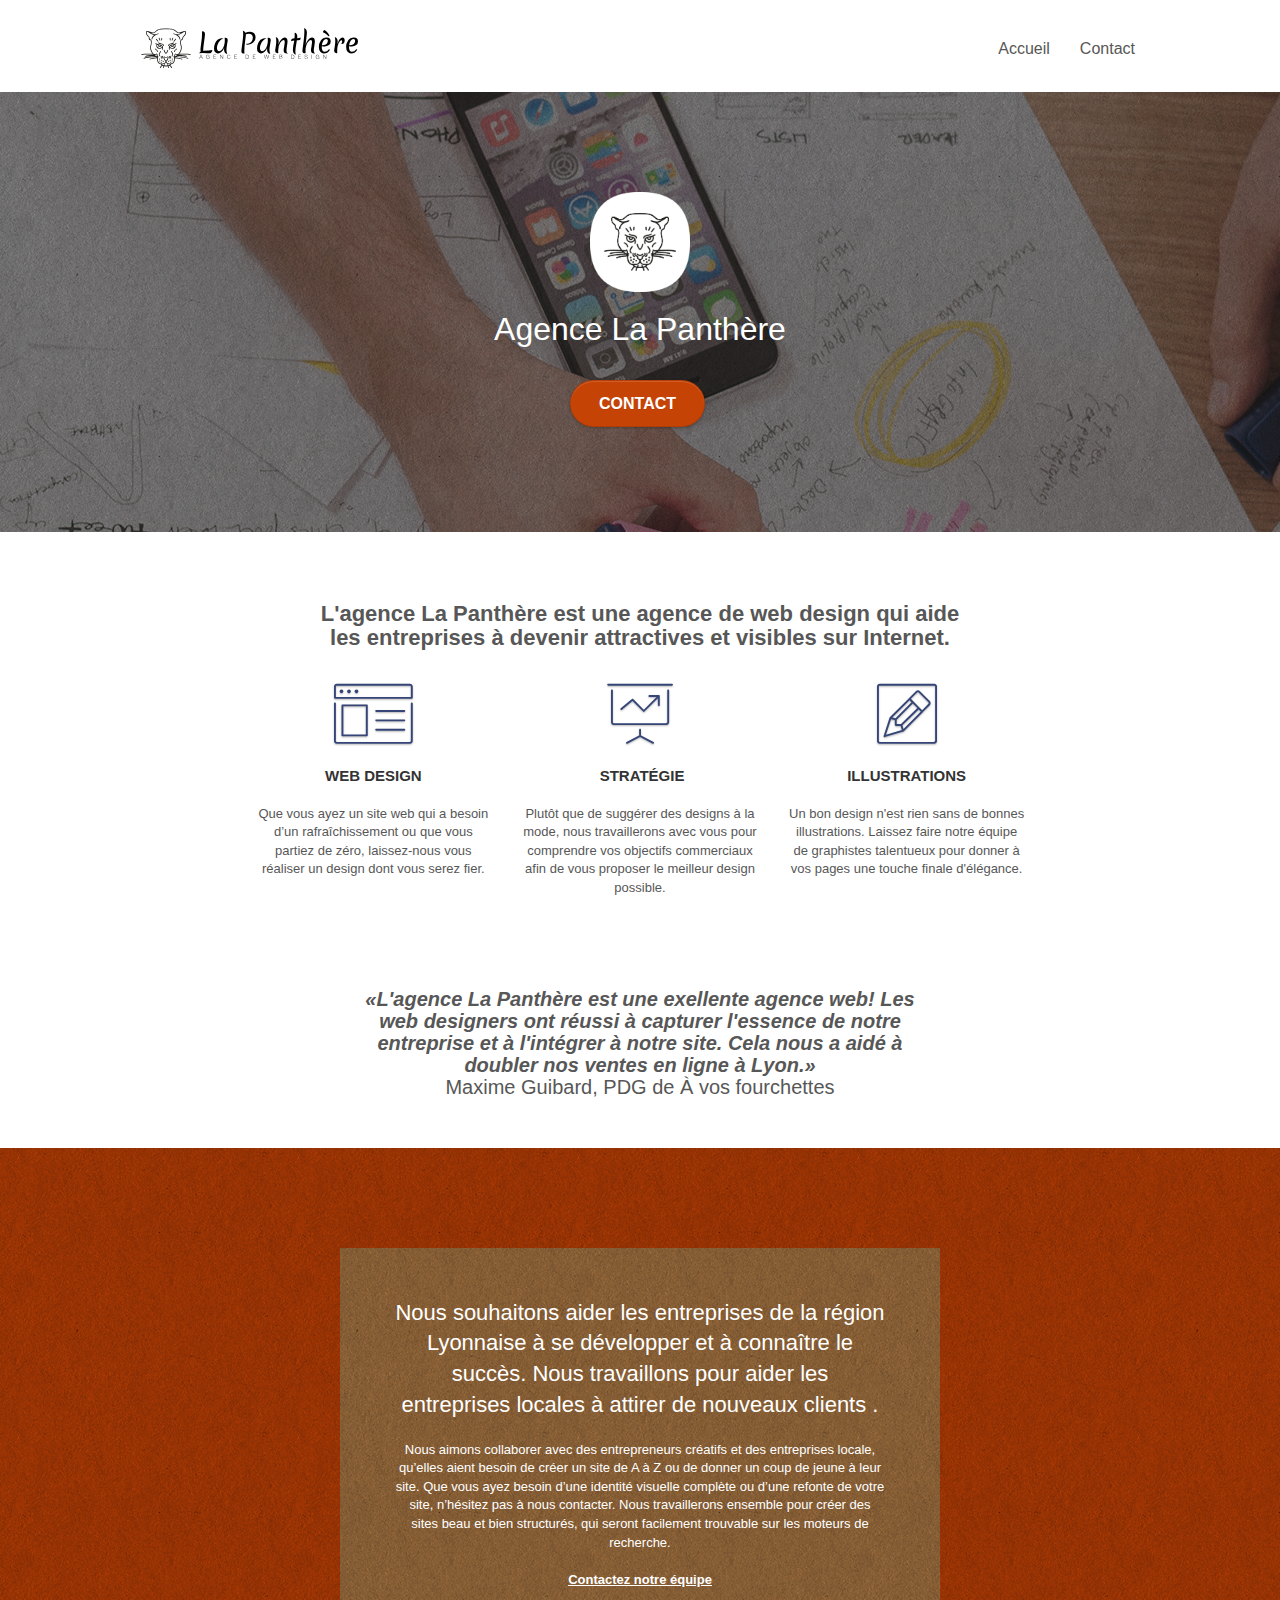
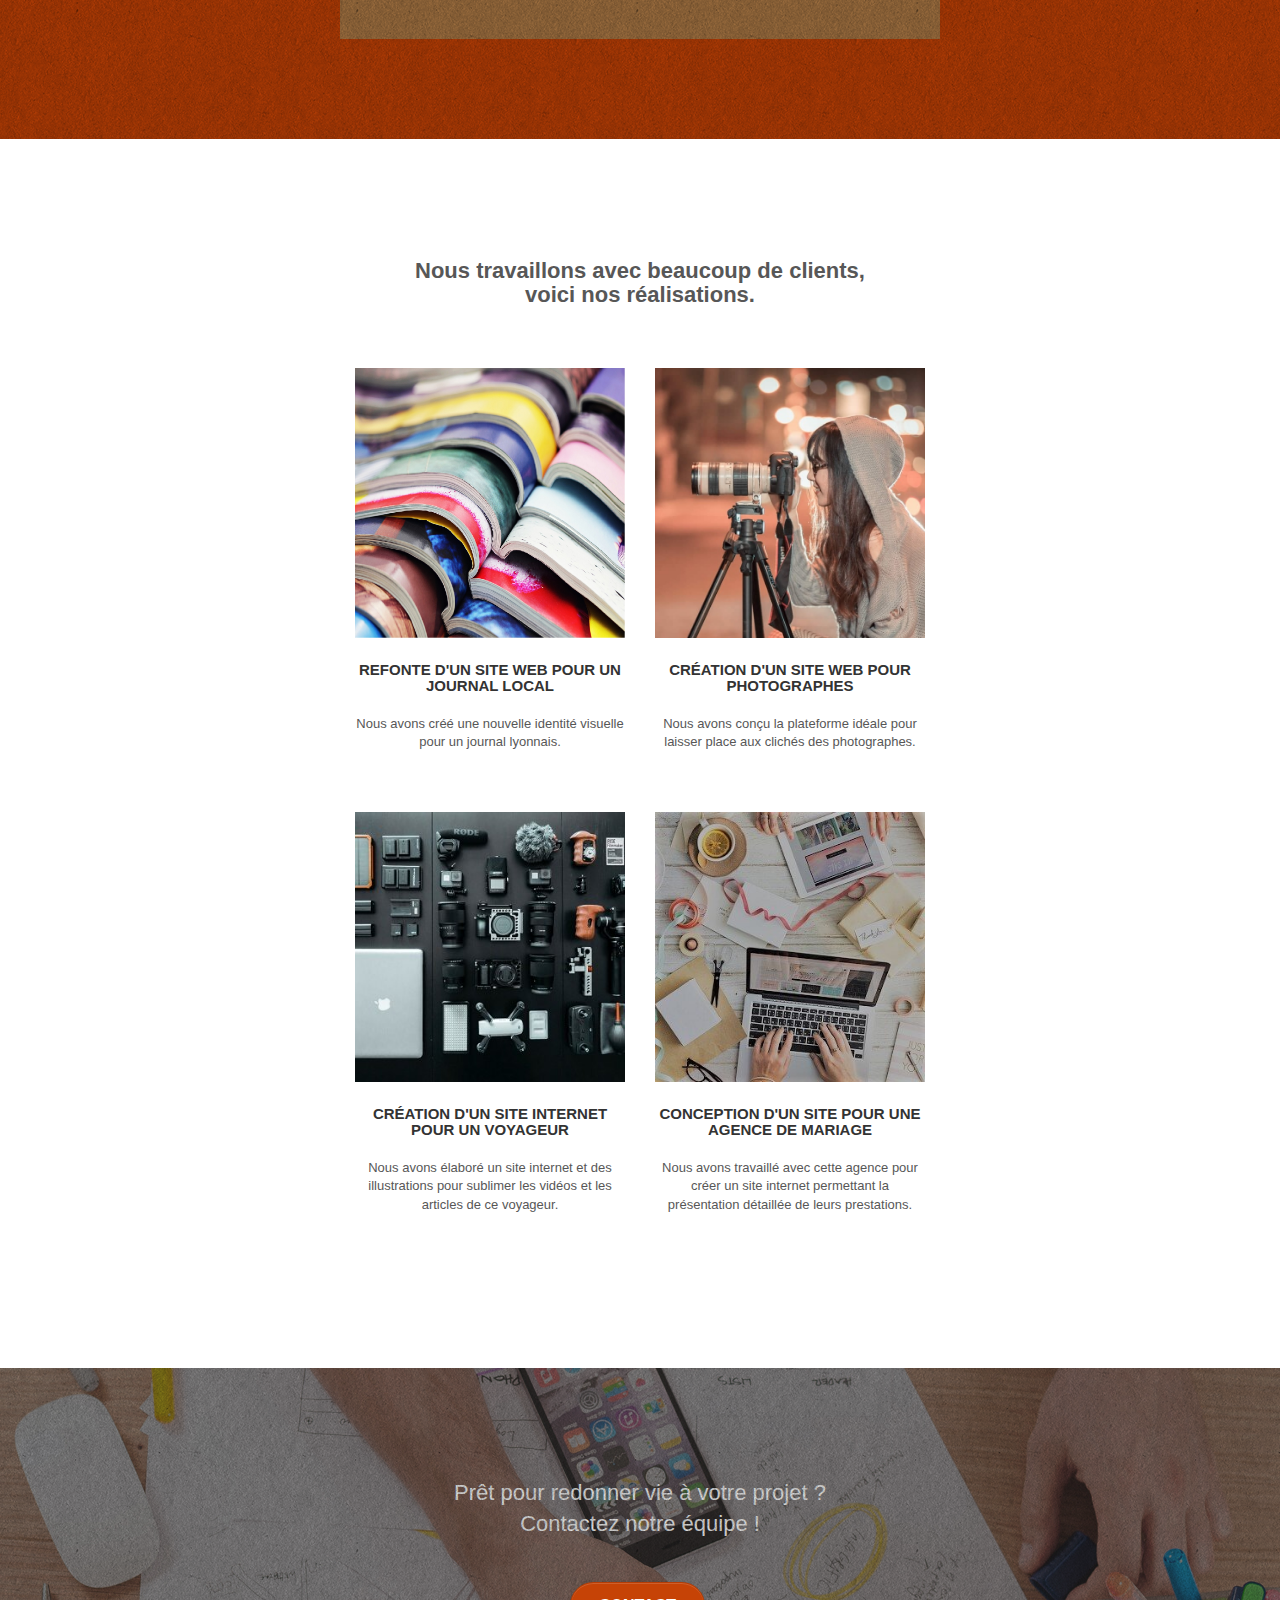
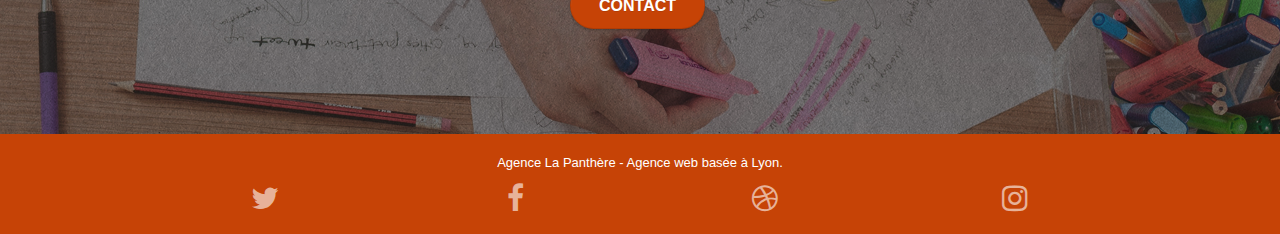
==== commit 07ddb3dd: "modification SEO/Accessibilité" ====
--- a/index.html
+++ b/index.html
@@ -1,26 +1,23 @@
 <!doctype html>
-<html lang="Default">
+<html lang="fr">
 <head>
     <meta charset="utf-8">
-    <meta name="keywords" content="seo, google, site web, site internet, agence design paris, agence design, agence design,agence design,agence design,agence design,agence design,agence design,agence design,agence design">
-    <meta name="description" content="">
+	<title>La Panthère-Entreprise de webdesign à Lyon</title>
+    <meta name="description" content="Vous souhaitez créer ou mettre à jour le design de votre site internet? Découvrez notre agence de webdesign située à Lyon">
     <meta name="viewport" content="width=device-width, initial-scale=1.0, viewport-fit=cover">
-    <link rel="shortcut icon" type="image/png" href="favicon.jpg">
+    <link rel="icon" type="image/png" href="favicon.jpg">
     
 	<link rel="stylesheet" type="text/css" href="./css/bootstrap.css">
 	<link rel="stylesheet" type="text/css" href="style.css">
 	<link rel="stylesheet" type="text/css" href="./css/font-awesome.css">
 	<link rel="stylesheet" type="text/css" href="./css/et-line.css">
 	
-    
 	<script src="./js/jquery-2.1.0.js"></script>
 	<script src="./js/bootstrap.js"></script>
 	<script src="./js/blocs.js"></script>
 	<script src="./js/jquery.touchSwipe.js" defer></script>
 	<script src="./js/gmaps.js"></script>
 
-    <title>.</title>
-
     
 <!-- Analytics -->
  
@@ -34,12 +31,9 @@
 <!-- bloc-0 -->
 <div class="bloc bgc-white l-bloc " id="bloc-0">
 	<div class="container bloc-sm">
-
 		<nav class="navbar row">
 			<div class="navbar-header">
-				<div class="keywords" style="color:#cccccc;font-size:1px;">Agence web à paris, stratégie web, web design, illustrations, design de site web, site web, web, internet, site internet, site</div>
-				<a class="navbar-brand" href="index.html"><img src="img/agence-la-panthere-monochrome.svg" alt="paris web design logo agence web meilleure agence" height="40" /></a>
-				<div class="keywords" style="color:#cccccc;font-size:1px;">Agence web à paris, stratégie web, web design, illustrations, design de site web, site web, web, internet, site internet, site</div>
+				<a class="navbar-brand" href="index.html"><img src="img/agence-la-panthere-monochrome.svg" alt="logo de l'entrepise de webdesign la panthère" height="40" /></a>
 				<button id="nav-toggle" type="button" class="ui-navbar-toggle navbar-toggle" data-toggle="collapse" data-target=".navbar-1">
 					<span class="sr-only">Toggle navigation</span><span class="icon-bar"></span><span class="icon-bar"></span><span class="icon-bar"></span>
 				</button>
@@ -50,9 +44,7 @@
 						<a href="index.html">Accueil</a>
 					</li>
 					<li>
-					</li>
-					<li>
-						<a href="page2.html">page2 &gt;</a>
+						<a href="contact.html">Contact</a>
 					</li>
 				</ul>
 			</div>
@@ -71,7 +63,7 @@
 					Agence La Panthère
 				</h1>
 				<div class="text-center">
-					<a href="page2.html" class="btn btn-lg btn-clean btn-rd cta-hero btn-atomic-tangerine" id="cta-hero">Contact</a>
+					<a href="contact.html" class="btn btn-lg btn-clean btn-rd cta-hero btn-atomic-tangerine" id="cta-hero">Contact</a>
 				</div>
 			</div>
 		</div>
@@ -84,7 +76,7 @@
 	<div class="container bloc-md">
 		<div class="row">
 			<div class="col-sm-12 text-center">
-				<img alt="agence web, agence web paris, web design paris, stratégie web" src="img/title.png" />
+				<h2>L'agence La Panthère est une agence de web design qui aide<br/>les entreprises à devenir attractives et visibles sur Internet.</h2>
 			</div>
 		</div>
 		<div class="row voffset-lg med-width-whitespace">
@@ -124,8 +116,7 @@
 		</div>
 		<div class="row voffset-lg voffset">
 			<div class="col-xs-12 col-md-8 col-md-offset-2 text-center">
-				<img alt="agence web, agence web paris, web design paris, stratégie web" src="img/citation.png" />
-
+				<p class="citation"><q>L'agence La Panthère est une exellente agence web! Les<br/>web designers ont réussi à capturer l'essence de notre<br/>entreprise et à l'intégrer à notre site. Cela nous a aidé à<br/>doubler nos ventes en ligne à Lyon.</q><br/>Maxime Guibard, PDG de À vos fourchettes</p>
 			</div>
 		</div>
 	</div>
@@ -137,11 +128,11 @@
 	<div class="container bloc-lg">
 		<div class="row tight-width-whitespace black-background">
 			<div class="col-sm-12">
-				<h2 class="mg-md text-center tc-white">
+				<h4 class="mg-md text-center tc-white">
 					Nous souhaitons aider les entreprises de la région Lyonnaise à se développer et à connaître le succès. Nous travaillons pour aider les entreprises locales à attirer de nouveaux clients .<br>
-				</h2>
+				</h4>
 				<p class="text-center white">
-					Nous aimons collaborer avec des entrepreneurs créatifs et des entreprises locale, qu’elles aient besoin de créer un site de A à Z ou de donner un coup de jeune à leur site. Que vous ayez besoin d’une identité visuelle complète ou d’une refonte de votre site, n’hésitez pas à nous contacter. Nous travaillerons ensemble pour créer des sites beau et bien structurés, qui seront facilement trouvable sur les moteurs de recherche. <br><br><a class="ltc-white bold-link" href="page2.html">Contactez notre équipe</a><br>
+					Nous aimons collaborer avec des entrepreneurs créatifs et des entreprises locale, qu’elles aient besoin de créer un site de A à Z ou de donner un coup de jeune à leur site. Que vous ayez besoin d’une identité visuelle complète ou d’une refonte de votre site, n’hésitez pas à nous contacter. Nous travaillerons ensemble pour créer des sites beau et bien structurés, qui seront facilement trouvable sur les moteurs de recherche. <br><br><a class="ltc-white bold-link" href="contact.html">Contactez notre équipe</a><br>
 				</p>
 			</div>
 		</div>
@@ -150,11 +141,11 @@
 <!-- bloc-3-what-i-do END -->
 
 <!-- bloc-4-portfolio -->
-<div class="bloc bgc-white bg-lines-h2-bg bg-repeat l-bloc" id="bloc-4-portfolio">
+<div class="bloc bgc-white bg-lines-h3-bg bg-repeat l-bloc" id="bloc-4-portfolio">
 	<div class="container bloc-lg">
 		<div class="row">
 			<div class="col-sm-12 text-center">
-				<img alt="agence web, agence web paris, web design paris, stratégie web" src="img/title2.png" />
+				<h2>Nous travaillons avec beaucoup de clients,<br/>voici nos réalisations.</h2>
 			</div>
 		</div>
 		<div class="row tight-width-whitespace portfolio-row">
@@ -179,7 +170,7 @@
 		</div>
 		<div class="row tight-width-whitespace portfolio-row">
 			<div class="col-sm-6">
-				<a href="#" data-lightbox="img/3.bmp" data-gallery-id="gallery-1" data-caption="Création d'un site internet pour un voyageur" data-frame="snapshot-lb"><img src="img/3.bmp" class="img-responsive portfolio-thumb" alt="paris web design logo agence web meilleure agence, Création d'un site web pour voyageur"/></a>
+				<a href="#" data-lightbox="img/3.jpg" data-gallery-id="gallery-1" data-caption="Création d'un site internet pour un voyageur" data-frame="snapshot-lb"><img src="img/3.jpg" class="img-responsive portfolio-thumb" alt="paris web design logo agence web meilleure agence, Création d'un site web pour voyageur"/></a>
 				<h3 class="mg-md text-center">
 					Création d'un site internet pour un voyageur
 				</h3>
@@ -188,7 +179,7 @@
 				</p>
 			</div>
 			<div class="col-sm-6">
-				<a href="#" data-lightbox="img/4.bmp" data-gallery-id="gallery-1" data-caption="Conception d'un site pour une agence de mariage" data-frame="snapshot-lb"><img src="img/4.bmp" class="img-responsive portfolio-thumb" alt="paris web design logo agence web meilleure agence, Création d'un site web pour agence de mariage" /></a>
+				<a href="#" data-lightbox="img/4.jpg" data-gallery-id="gallery-1" data-caption="Conception d'un site pour une agence de mariage" data-frame="snapshot-lb"><img src="img/4.jpg" class="img-responsive portfolio-thumb" alt="paris web design logo agence web meilleure agence, Création d'un site web pour agence de mariage"/></a>
 				<h3 class="mg-md text-center">
 					Conception d'un site pour une agence de mariage
 				</h3>
@@ -205,11 +196,11 @@
 <div class="bloc bgc-dark-slate-blue bg-banniere d-bloc bloc-bg-texture texture-paper" id="bloc-5-cta">
 	<div class="container bloc-lg">
 		<div class="row">
-			<h2 class="mg-md text-center tc-white">
+			<h4 class="mg-md text-center tc-white">
 				Prêt pour redonner vie à votre projet ?<br>Contactez notre équipe !
-			</h2>
+			</h4>
 			<div class="col-sm-12 text-center">
-				<a href="page2.html" class="btn btn-atomic-tangerine btn-clean btn-rd btn-lg cta-hero">Contact</a>
+				<a href="contact.html" class="btn btn-atomic-tangerine btn-clean btn-rd btn-lg cta-hero">Contact</a>
 			</div>
 		</div>
 	</div>
@@ -245,46 +236,6 @@
 							<a class="social" href="index.html"><span class="fa fa-instagram icon-md"></span></a>
 						</div>
 					</div>
-					<div class="keywords" style="color:#F3976C;">Agence web à paris, stratégie web, web design, illustrations, design de site web, site web, web, internet, site internet, site</div>
-				</div>
-				<div class="row">
-					<div class="col-sm-4">
-						Partenaires
-							<ul>
-								<li><a href="voiture.com">voiture.com</a></li>
-								<li><a href="pizza.com">pizza.com</a></li>
-								<li><a href="matoiture.com">matoiture.com</a></li>
-								<li><a href="immobilierseo.com">immobilierseo.com</a></li>
-							</ul>		
-					</div>
-					<div class="col-sm-4">
-						Annuaires liste 1
-						<ul>
-							<li><a href="annuaireagence.com">annuaireagence.com</a></li>
-							<li><a href="annuaireseo.com">annuaireseo.com</a></li>
-							<li><a href="annuairemarketing.com">annuairemarketing.com</a></li>
-							<li><a href="123seoture.com">123seo.com</a></li>
-							<li><a href="123site.com">123site.com</a></li>
-							<li><a href="annuairewordpress.com">annuairewordpress.com</a></li>
-							<li><a href="listeagence.com">listeagence.com</a></li>
-							<li><a href="meilleuresagencesparis.com">meilleuresagencesparis.com</a></li>
-							<li><a href="listeseo.com">listeseo.com</a></li>
-						</ul>
-					</div>
-					<div class="col-sm-4">
-						Annuaires liste 2
-						<ul>
-							<li><a href="betterseo.com">betterseo.com</a></li>
-							<li><a href="ameliorerseo.com">ameliorerseo.com</a></li>
-							<li><a href="seojuicelien.com">seojuicelien.com</a></li>
-							<li><a href="meilleursliens.com">meilleursliens.com</a></li>
-							<li><a href="liensagogo.com">liensagogo.com</a></li>
-							<li><a href="backlink.com">backlink.com</a></li>
-							<li><a href="linkjuiceannuaire.com">linkjuiceannuaire.com</a></li>
-							<li><a href="remontersurgoogle.com">remontersurgoogle.com</a></li>
-							<li><a href="vraiseofiable.com">vraiseofiable.com</a></li>
-						</ul>
-					</div>
 				</div>
 			</div>
 		</div>
--- a/style.css
+++ b/style.css
@@ -6,7 +6,7 @@
     -webkit-font-smoothing: antialiased;
     -moz-osx-font-smoothing: grayscale;
 }
-
+.portfolio-thumb
 a,
 button {
     transition: all .3s ease-in-out;
@@ -677,7 +677,7 @@
 }
 
 p {
-    font-size: 11px;
+    font-size: 13px;
 }
 
 .tight-width-whitespace {
@@ -698,13 +698,28 @@
     font-size: 16px;
     font-weight: 700;
 }
-
+image-de
 .social {
     max-width: 400px;
     margin: auto auto auto auto;
 }
+.citation{
+    font-size: 20px;
+    margin: 0;
+    line-height: 2.2rem;
+}
+
+q {
+    font-weight: 700;
+    font-style: italic;
+}
 
 h2 {
+    font-size: 22px;
+    font-weight: 700;
+}
+
+h4 {
     font-size: 22px;
     line-height: 1.4em;
 }
@@ -726,7 +741,7 @@
     color: #333333!important;
 }
 
-h4 {
+h5 {
     color: #333333!important;
 }
 
@@ -771,20 +786,20 @@
 }
 
 .bgc-atomic-tangerine {
-    background-color: #F3976C;
+    background-color: #c64306;
 }
 
 .tc-white {
-    color: #F3976C!important;
+    color: white!important;
 }
 
 .btn-atomic-tangerine {
-    background: #F3976C;
+    background: #c64306;
     color: #FFFFFF!important;
 }
 
 .btn-atomic-tangerine:hover {
-    background: #c27956!important;
+    background: #e94f07!important;
     color: #FFFFFF!important;
 }
 
@@ -797,11 +812,11 @@
 }
 
 .ltc-atomic-tangerine {
-    color: #F3976C!important;
+    color: #c64306!important;
 }
 
 .ltc-atomic-tangerine:hover {
-    color: #c27956!important;
+    color: #e94f07!important;
 }
 
 .icon-dark-slate-blue {
@@ -822,7 +837,7 @@
 }
 
 .bg-presentation {
-    background-image: url("img/image-de-presentation.bmp");
+    background-image: url("img/image-de-presentation.jpg");
 }
 
 @media (max-width: 1024px) {
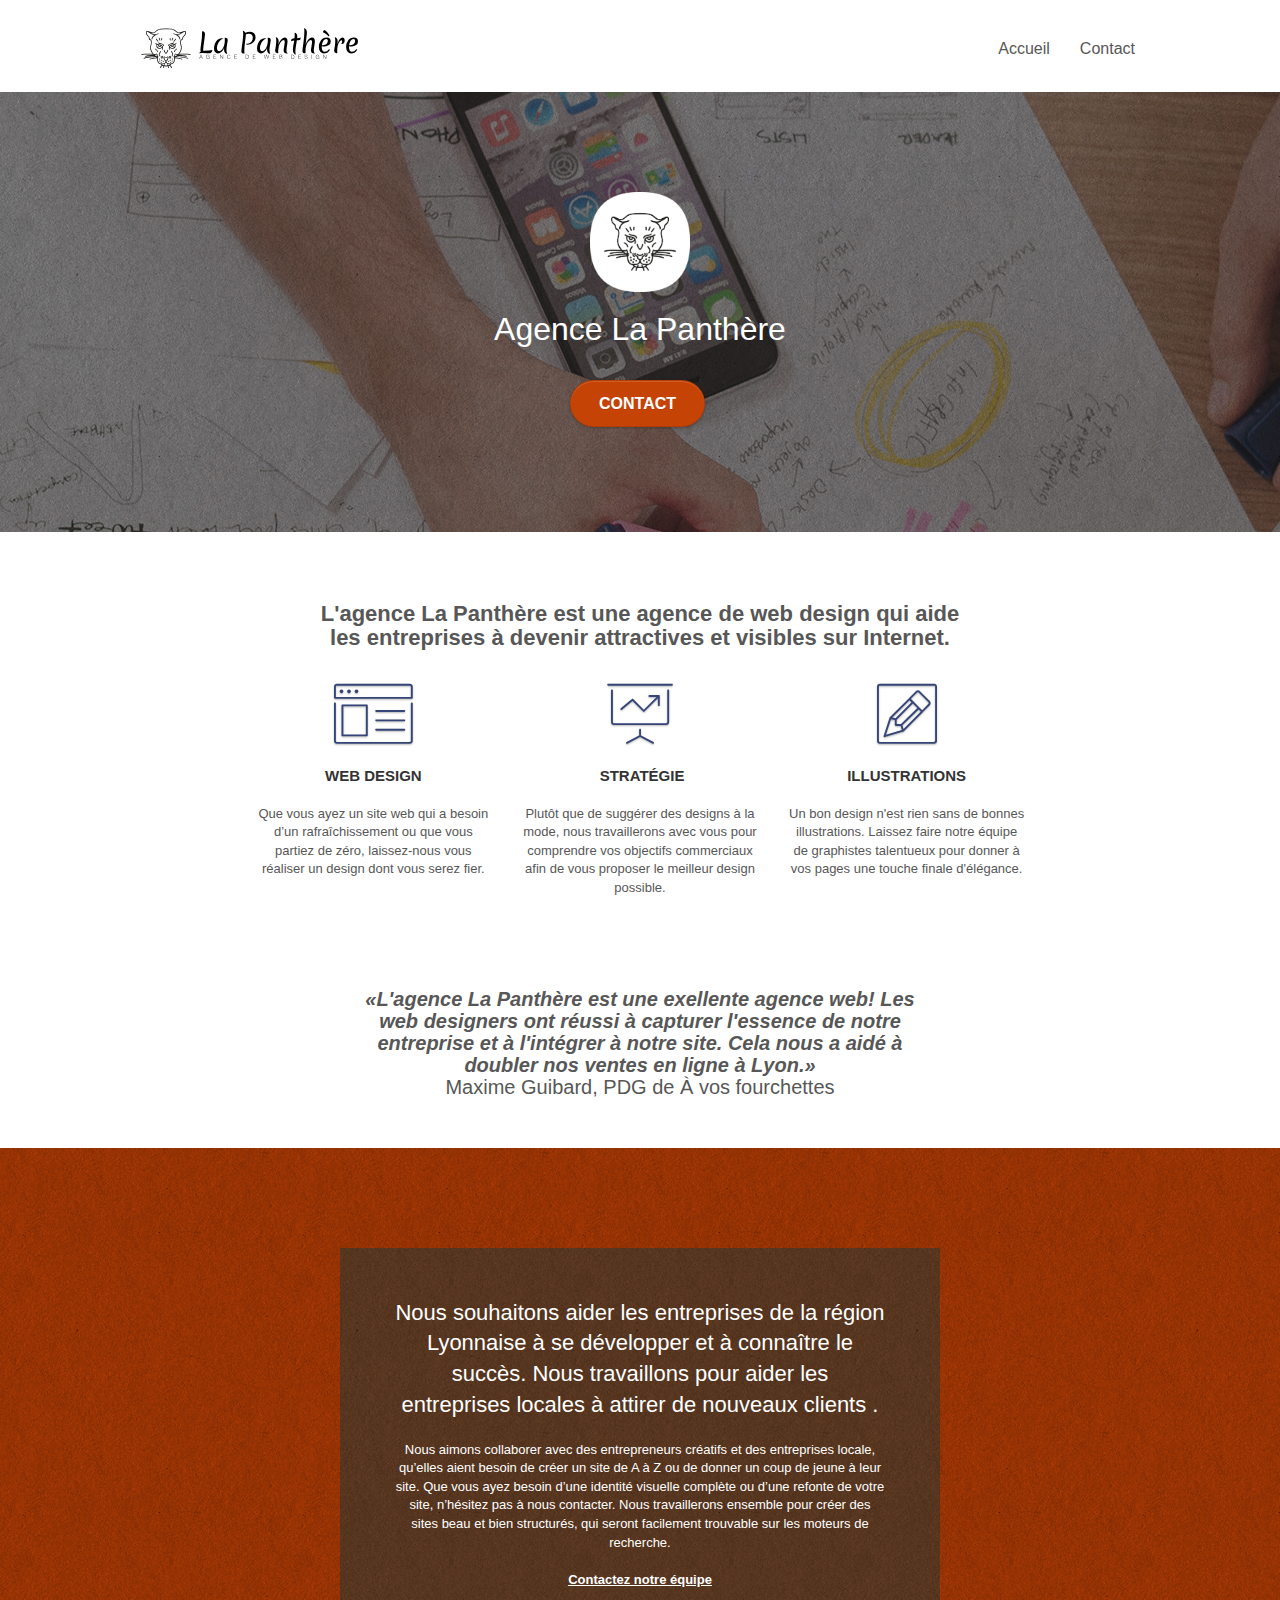
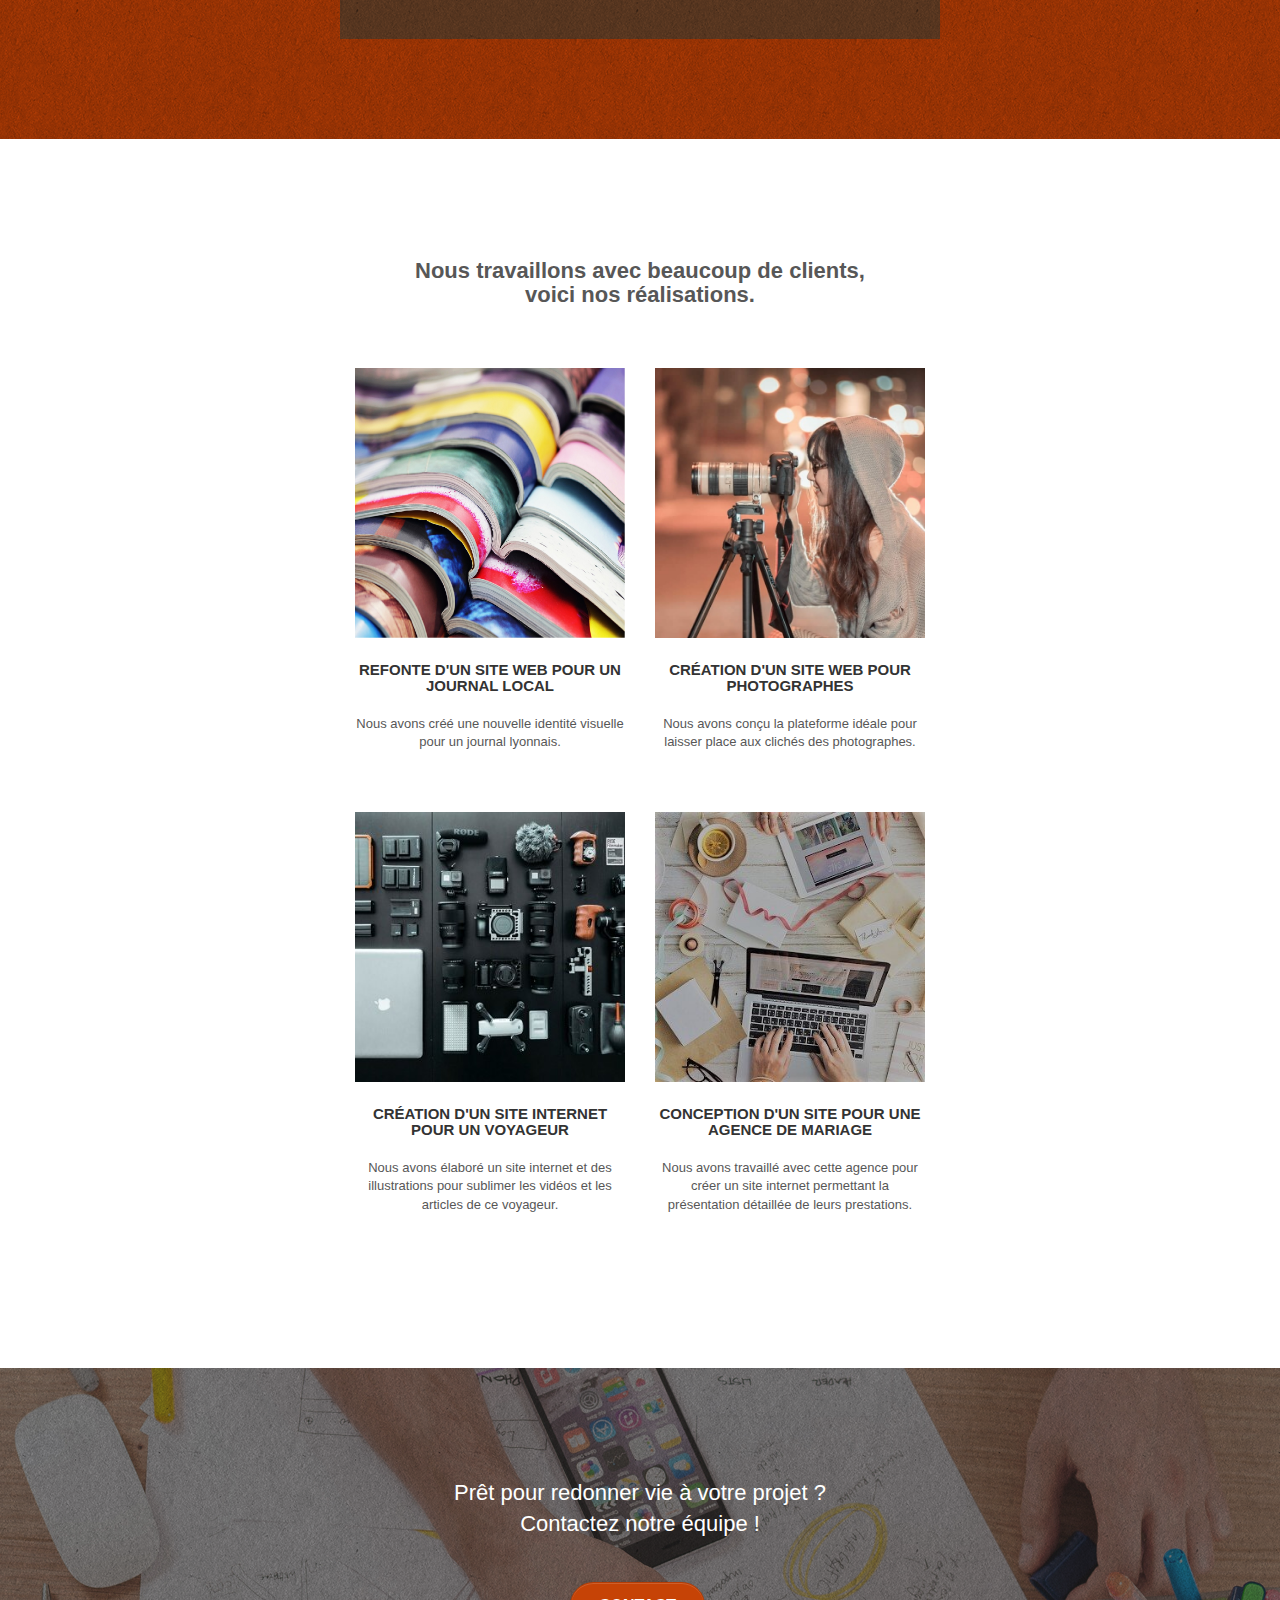
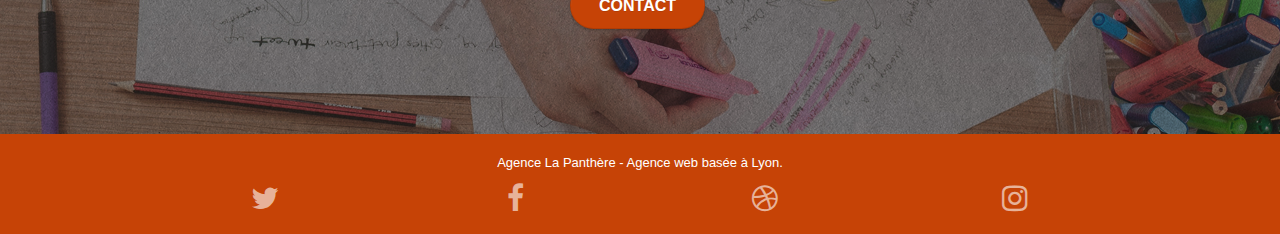
==== commit 0407830b: "correction erreur css" ====
--- a/index.html
+++ b/index.html
@@ -5,7 +5,7 @@
 	<title>La Panthère-Entreprise de webdesign à Lyon</title>
     <meta name="description" content="Vous souhaitez créer ou mettre à jour le design de votre site internet? Découvrez notre agence de webdesign située à Lyon">
     <meta name="viewport" content="width=device-width, initial-scale=1.0, viewport-fit=cover">
-    <link rel="icon" type="image/png" href="favicon.jpg">
+    <link rel="icon" type="image/jpg" href="favicon.jpg">
     
 	<link rel="stylesheet" type="text/css" href="./css/bootstrap.css">
 	<link rel="stylesheet" type="text/css" href="style.css">
@@ -58,7 +58,7 @@
 	<div class="container bloc-lg">
 		<div class="row tight-width-whitespace">
 			<div class="col-sm-12">
-				<img src="img/logo.png" class="center-block image-resize-mode" width="100" alt="Agence La Panthère, agence web paris, création logo paris" />
+				<img src="img/logo.png" class="center-block image-resize-mode" width="100" alt="logo de l'entrepise de webdesign la panthère" />
 				<h1 class="text-center hero-bloc-text tc-white ">
 					Agence La Panthère
 				</h1>
@@ -150,7 +150,7 @@
 		</div>
 		<div class="row tight-width-whitespace portfolio-row">
 			<div class="col-sm-6">
-				<a href="#" data-lightbox="img/1.jpg" data-gallery-id="gallery-1" data-caption="Refonte d'un site web pour un journal local" data-frame="snapshot-lb"><img src="img/1.jpg" alt="paris web design logo agence web meilleure agence et refonte site web journal" class="img-responsive portfolio-thumb" /></a>
+				<a href="#" data-lightbox="img/1.jpg" data-gallery-id="gallery-1" data-caption="Refonte d'un site web pour un journal local" data-frame="snapshot-lb"><img src="img/1.jpg" alt="" class="img-responsive portfolio-thumb" /></a>
 				<h3 class="mg-md text-center">
 					Refonte d'un site web pour un journal local
 				</h3>
@@ -159,7 +159,7 @@
 				</p>
 			</div>
 			<div class="col-sm-6">
-				<a href="#" data-lightbox="img/2.jpg" data-gallery-id="gallery-1" data-caption="Création d'un site web pour photographes" data-frame="snapshot-lb"><img src="img/2.jpg" class="img-responsive portfolio-thumb" alt="paris web design logo agence web meilleure agence, Création d'un site web pour photographes" /></a>
+				<a href="#" data-lightbox="img/2.jpg" data-gallery-id="gallery-1" data-caption="Création d'un site web pour photographes" data-frame="snapshot-lb"><img src="img/2.jpg" class="img-responsive portfolio-thumb" alt="" /></a>
 				<h3 class="mg-md text-center">
 					Création d'un site web pour photographes
 				</h3>
@@ -170,7 +170,7 @@
 		</div>
 		<div class="row tight-width-whitespace portfolio-row">
 			<div class="col-sm-6">
-				<a href="#" data-lightbox="img/3.jpg" data-gallery-id="gallery-1" data-caption="Création d'un site internet pour un voyageur" data-frame="snapshot-lb"><img src="img/3.jpg" class="img-responsive portfolio-thumb" alt="paris web design logo agence web meilleure agence, Création d'un site web pour voyageur"/></a>
+				<a href="#" data-lightbox="img/3.jpg" data-gallery-id="gallery-1" data-caption="Création d'un site internet pour un voyageur" data-frame="snapshot-lb"><img src="img/3.jpg" class="img-responsive portfolio-thumb" alt=""/></a>
 				<h3 class="mg-md text-center">
 					Création d'un site internet pour un voyageur
 				</h3>
@@ -179,7 +179,7 @@
 				</p>
 			</div>
 			<div class="col-sm-6">
-				<a href="#" data-lightbox="img/4.jpg" data-gallery-id="gallery-1" data-caption="Conception d'un site pour une agence de mariage" data-frame="snapshot-lb"><img src="img/4.jpg" class="img-responsive portfolio-thumb" alt="paris web design logo agence web meilleure agence, Création d'un site web pour agence de mariage"/></a>
+				<a href="#" data-lightbox="img/4.jpg" data-gallery-id="gallery-1" data-caption="Conception d'un site pour une agence de mariage" data-frame="snapshot-lb"><img src="img/4.jpg" class="img-responsive portfolio-thumb" alt=""/></a>
 				<h3 class="mg-md text-center">
 					Conception d'un site pour une agence de mariage
 				</h3>
@@ -195,11 +195,11 @@
 <!-- bloc-5-cta -->
 <div class="bloc bgc-dark-slate-blue bg-banniere d-bloc bloc-bg-texture texture-paper" id="bloc-5-cta">
 	<div class="container bloc-lg">
-		<div class="row">
-			<h4 class="mg-md text-center tc-white">
+		<div class="row">	
+			<div class="col-sm-12 text-center">
+				<h4 class="mg-md text-center tc-white">
 				Prêt pour redonner vie à votre projet ?<br>Contactez notre équipe !
-			</h4>
-			<div class="col-sm-12 text-center">
+				</h4>
 				<a href="contact.html" class="btn btn-atomic-tangerine btn-clean btn-rd btn-lg cta-hero">Contact</a>
 			</div>
 		</div>
--- a/style.css
+++ b/style.css
@@ -768,7 +768,7 @@
 }
 
 .black-background {
-    background-color: rgba(165, 147, 99, 0.7);
+    background-color: rgba(78, 73, 58, 0.7);
     padding: 40px 40px 40px 40px;
 }
 
@@ -863,13 +863,13 @@
     }
 }
 
-@media only screen and (min-device-width: 768px) and (max-device-width: 1024px) and (orientation: landscape) {
+@media only screen and (min-width: 768px) and (max-width: 1024px) and (orientation: landscape) {
     .b-parallax {
         background-attachment: scroll;
     }
 }
 
-@media only screen and (min-device-width: 1024px) and (max-device-width: 1366px) and (-webkit-min-device-pixel-ratio: 1.5) {
+@media only screen and (min-width: 1024px) and (max-width: 1366px) and (-webkit-min-pixel-ratio: 1.5) {
     .b-parallax {
         background-attachment: scroll;
     }
@@ -887,10 +887,6 @@
         overflow-x: hidden;
         position: relative;
     }
-    .bloc {
-        padding-left: constant(safe-area-inset-left);
-        padding-right: constant(safe-area-inset-right);
-    }
     .bloc-group,
     .bloc-group .bloc {
         display: block;
@@ -899,8 +895,6 @@
     .bloc-fill-screen .fill-bloc-top-edge,
     .bloc-fill-screen .fill-bloc-bottom-edge {
         padding: 0 20px;
-        padding-left: constant(safe-area-inset-left);
-        padding-right: constant(safe-area-inset-right);
     }
 }
 
